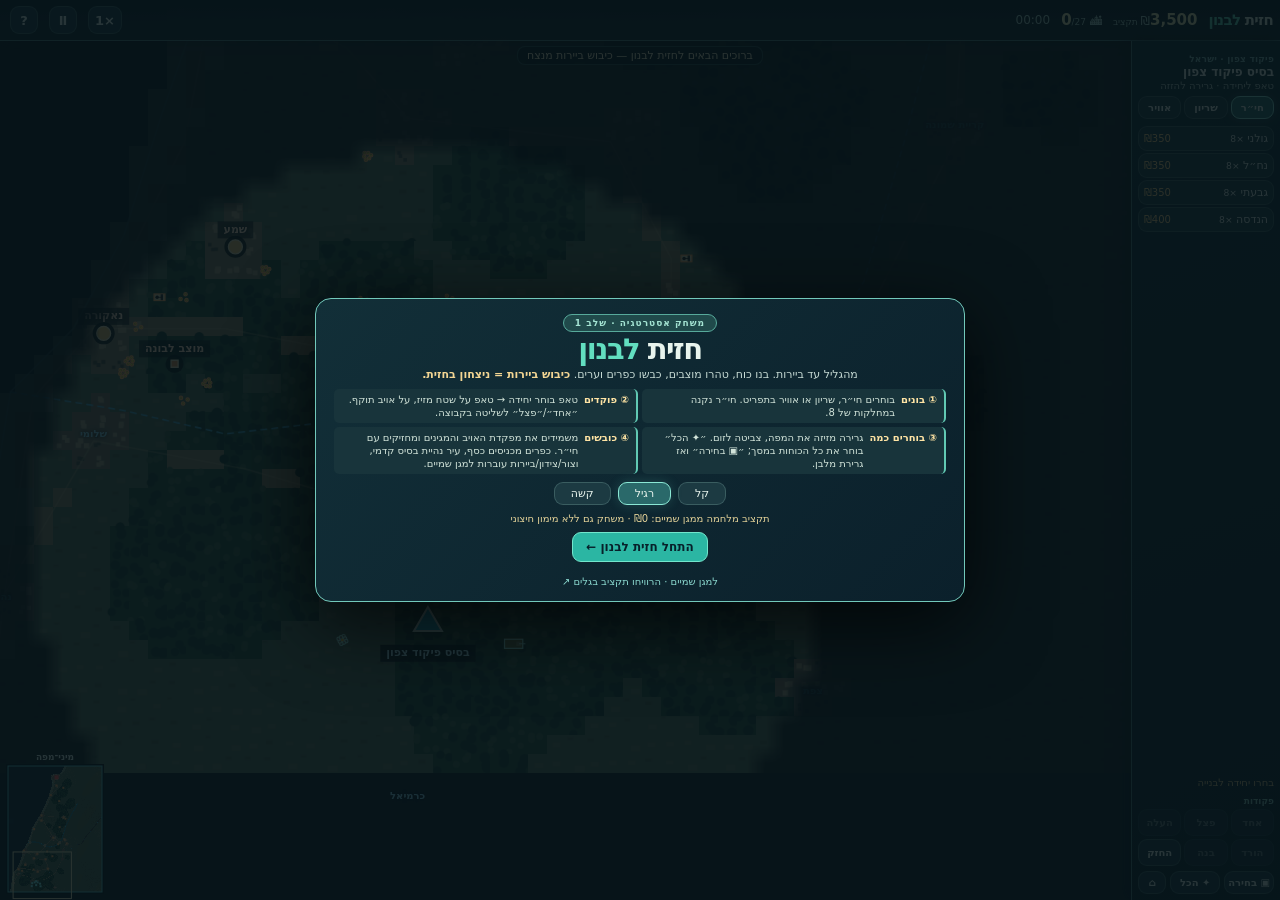
==== rts/index.html @ 259d7302 "חזית לבנון: איזון, בסיס קדמי, תגבורות ואמנות - Pathing with flow fields (bridges over the Litani), f" ====
<!doctype html><html lang="he" dir="rtl"><head><meta charset="utf-8"><meta name="viewport" content="width=device-width, initial-scale=1, maximum-scale=1, user-scalable=no, viewport-fit=cover"><meta name="theme-color" content="#0c222e"><meta name="apple-mobile-web-app-capable" content="yes"><meta name="description" content="חזית לבנון — משחק אסטרטגיה בזמן אמת בטלפון. פקד על צה״ל מהגליל ועד ביירות."><meta property="og:title" content="חזית לבנון · משחק אסטרטגיה"><title>חזית לבנון · אסטרטגיה</title><link rel="icon" href="data:image/svg+xml,%3Csvg xmlns=%22http://www.w3.org/2000/svg%22 viewBox=%220 0 32 32%22%3E%3Crect width=%2232%22 height=%2232%22 rx=%226%22 fill=%22%230c222e%22/%3E%3Cpath d=%22M16 5l9 20H7z%22 fill=%22%2362dec0%22/%3E%3C/svg%3E"><link rel="stylesheet" href="style.css"></head>
<body><main id="game"><canvas id="world" aria-label="מפת חזית לבנון"></canvas>
<header id="top"><span class="brand">חזית <em>לבנון</em></span><span class="stat">₪<b id="money">0</b><small> תקציב</small></span><span class="stat">🏙 <b id="captured">0</b><small>/27</small></span><span class="stat" id="clock">00:00</span><span class="spacer"></span><button id="speed" title="מהירות">×1</button><button id="pause" title="השהה">Ⅱ</button><button id="help" title="הוראות">?</button></header>
<div id="side"><div id="sidebarTop"><span class="eyebrow">פיקוד צפון · ישראל</span><div id="selection">בסיס פיקוד צפון</div><div id="terrainInfo">געו ביחידה כדי לבחור</div></div>
<div id="tabs"><button data-tab="inf" class="active">חי״ר</button><button data-tab="veh">שריון</button><button data-tab="air">אוויר</button></div>
<div id="units"></div><div id="queue"></div>
<div id="orders"><div class="hint-sm">פקודות</div><div class="ordergrid"><button id="group" title="אגד יחידות">אחד</button><button id="split" title="פצל חצי חצי">פצל</button><button id="load" title="העלה לנמר או למסוק">העלה</button><button id="unload" title="הורד כוחות">הורד</button><button id="build" title="הנדסה בונה רואה־יורה">בנה</button><button id="stop" title="עצור והגן">החזק</button></div></div>
<div class="foot"><button id="selectMode" title="גרירה בוחרת כמה יחידות">▣ בחירה</button><button id="selectAll" title="כל הכוחות הקרקעיים במסך">✦ הכל</button><button id="homeBtn" title="חזרה לבסיס">⌂</button></div></div>
<div id="toast" role="status"></div><div id="ticker" aria-live="polite"></div><div id="focus" class="hidden"></div>
<div id="intro" class="overlay"><div class="modal"><div class="badge">משחק אסטרטגיה · שלב 1</div><h1>חזית <em>לבנון</em></h1><p class="lede">מהגליל עד ביירות. בנו כוח, טהרו מוצבים, כבשו כפרים וערים. <strong>כיבוש ביירות = ניצחון בחזית.</strong></p>
<div class="how"><div><b>① בונים</b><span>בוחרים חי״ר, שריון או אוויר בתפריט. חי״ר נקנה במחלקות של 8.</span></div><div><b>② פוקדים</b><span>טאפ בוחר יחידה → טאפ על שטח מזיז, על אויב תוקף. ״אחד״/״פצל״ לשליטה בקבוצה.</span></div><div><b>③ בוחרים כמה</b><span>גרירה מזיזה את המפה, צביטה לזום. ״✦ הכל״ בוחר את כל הכוחות במסך; ״▣ בחירה״ ואז גרירת מלבן.</span></div><div><b>④ כובשים</b><span>משמידים את מפקדת האויב והמגינים ומחזיקים עם חי״ר. כפרים מכניסים כסף, עיר נהיית בסיס קדמי, וצור/צידון/ביירות עוברות למגן שמיים.</span></div></div>
<div class="diff"><button data-diff="easy">קל</button><button data-diff="normal" class="active">רגיל</button><button data-diff="hard">קשה</button></div><p id="sharedLine" class="shared"></p><div class="startActions"><button id="newGame" class="primary">התחל חזית לבנון ←</button><button id="continueGame" class="hidden">המשך משחק ▶</button></div><a href="../">למגן שמיים · הרוויחו תקציב בגלים ↗</a></div></div>
<div id="end" class="overlay hidden"><div class="modal end"><div class="badge">חזית לבנון</div><h1 id="endTitle"></h1><p id="endDetail"></p><button id="restart" class="primary">שחקו שוב</button><a href="../">חזרה למגן שמיים ↗</a></div></div>
<div id="rotate" class="hidden">📱↻<br>עדיף לסובב את הטלפון לרוחב</div>
</main><script src="../shared.js"></script><script src="js/data.js"></script><script src="js/sim.js"></script><script src="js/render.js"></script><script src="js/main.js"></script></body></html>
---- rts/style.css ----
*{box-sizing:border-box}html,body,#game{margin:0;width:100%;height:100%;overflow:hidden;touch-action:none}body{background:#0b1c24;color:#e8f4ed;font-family:system-ui,-apple-system,Arial,sans-serif}button{font:inherit;color:inherit;cursor:pointer;border:1px solid rgba(146,197,189,.25);border-radius:9px;background:rgba(30,60,68,.95);-webkit-tap-highlight-color:transparent;touch-action:manipulation}button:active{transform:scale(.96)}button:disabled{opacity:.4}button.active{background:#2a696a;border-color:#8be8d5;box-shadow:0 0 12px rgba(103,231,209,.18)}.hidden{display:none!important}#world{position:absolute;inset:0;display:block;touch-action:none}#top{position:absolute;top:0;left:0;right:0;height:41px;display:flex;align-items:center;gap:11px;padding:0 7px 0 10px;background:linear-gradient(180deg,#081a24f2,#10252be8);border-bottom:1px solid #47777a;box-shadow:0 2px 13px #04101888;z-index:2;white-space:nowrap}.brand{font-weight:900;font-size:15px;letter-spacing:-.7px;color:#e8f2e3}.brand em,h1 em{font-style:normal;color:#62dec0}#top .stat{font-size:12px;color:#aad1c7}#top .stat b{color:#edecb4;font-size:15px}#top .stat small{font-size:9px}#clock{direction:ltr}#top .spacer{flex:1}#top button{font-size:13px;font-weight:800;min-width:28px;height:28px;padding:0 6px}#side{position:absolute;right:0;top:41px;bottom:0;width:149px;display:flex;flex-direction:column;background:linear-gradient(160deg,#102e37f5,#0a202af7);border-left:1px solid #497878;box-shadow:-3px 0 16px #051217aa;padding:6px;gap:5px;z-index:2;overflow:hidden}.eyebrow{font-size:9px;color:#7eb9b5;font-weight:800;letter-spacing:.2px}#selection{font-size:12px;font-weight:900;line-height:1.15;max-height:32px;overflow:hidden}#terrainInfo{color:#afc9c2;font-size:10px;min-height:11px;white-space:nowrap;overflow:hidden;text-overflow:ellipsis}#tabs{display:flex;gap:3px}#tabs button{flex:1;padding:5px 0;font-size:10px;font-weight:700}#units{overflow-y:auto;min-height:62px;flex:1;scrollbar-width:thin;scrollbar-color:#4a7977 transparent}#units button{width:100%;display:flex;justify-content:space-between;align-items:center;gap:4px;margin:2px 0;padding:5px;font-size:11px;text-align:right}.cost{color:#ffd486;direction:ltr;font-size:10px}#queue{font-size:10px;color:#d6bd83;min-height:14px;max-height:22px;overflow:hidden}.hint-sm{color:#87c2b7;font-size:9px;font-weight:800;margin-bottom:3px}.ordergrid{display:grid;grid-template-columns:repeat(3,1fr);gap:3px}.ordergrid button{height:27px;padding:0 1px;font-size:10px;font-weight:700}.foot{display:flex;gap:4px}.foot button{flex:1;font-size:10px;font-weight:700;padding:5px 0}.foot #homeBtn{flex:.55}#toast{position:absolute;left:110px;bottom:8px;max-width:calc(100% - 270px);background:#0a242add;border:1px solid #4ec3ad;border-radius:8px;padding:7px 10px;font-size:11px;color:#e5f5dc;opacity:0;transition:opacity .25s;z-index:3;pointer-events:none}#toast.show{opacity:1}#focus{position:absolute;top:46px;left:8px;max-width:260px;padding:5px 9px;background:#0b2630e8;border:1px solid #5ea3a7;border-radius:7px;font-size:11px;z-index:2}.overlay{position:absolute;inset:0;background:#061318d9;z-index:5;display:flex;align-items:center;justify-content:center;padding:8px}.modal{width:min(650px,calc(100vw - 14px));max-height:calc(100vh - 12px);overflow:auto;background:linear-gradient(135deg,#122f38,#0b202b);border:1px solid #72c9bb;border-radius:16px;box-shadow:0 20px 80px #000b;padding:12px 18px;text-align:center}.badge{display:inline-block;background:#204a4b;border:1px solid #57aa9b;border-radius:30px;padding:3px 11px;color:#a4e4d3;font-size:9px;letter-spacing:1px;font-weight:800}.modal h1{font-size:29px;margin:1px 0 1px;line-height:1.15;letter-spacing:-1.5px}.lede{font-size:11px;line-height:1.35;margin:1px auto 6px;color:#c6dad4;max-width:550px}.lede strong{color:#f3d693}.how{display:grid;grid-template-columns:1fr 1fr;gap:4px;text-align:right}.how div{background:#18343b;border-right:2px solid #61c9b3;border-radius:5px;padding:4px 7px;display:flex;gap:6px;line-height:1.3;font-size:10px}.how b{flex:0 0 auto;color:#ffe4a4}.how span{color:#d2e4da}.diff,.startActions{display:flex;justify-content:center;gap:7px;margin:8px 0}.diff button{padding:4px 16px;font-size:11px}.startActions button{padding:7px 13px;font-weight:800;font-size:12px}.primary{background:#2bb6a3;color:#07202a;border-color:#72e6cc;font-weight:900}a{color:#8cdad0;text-decoration:none;font-size:10px}.shared{font-size:10px;margin:3px 0;color:#e6d49a}.end{max-width:400px}.end h1{font-size:25px}.end p{font-size:12px}#rotate{position:absolute;inset:0;z-index:10;background:#0a202bea;display:flex;justify-content:center;align-items:center;text-align:center;font-size:22px;font-weight:800}@media(max-height:340px){.modal{padding:5px 12px}.modal h1{font-size:21px}.how div{font-size:9px;padding:2px 5px}.lede{font-size:10px;margin:0 0 3px}.diff,.startActions{margin:4px 0}}@media(orientation:portrait){#rotate{display:flex!important}}

#ticker{position:absolute;top:46px;left:50%;transform:translateX(-50%);max-width:46%;z-index:2;pointer-events:none;text-align:center}#ticker div{background:rgba(8,22,28,.78);border:1px solid rgba(120,200,190,.25);border-radius:8px;padding:2px 9px;margin:0 auto 3px;font-size:11px;color:#f2e7c4;width:max-content;max-width:100%;white-space:nowrap;overflow:hidden;text-overflow:ellipsis}#ticker div.old{opacity:.55;font-size:10px}
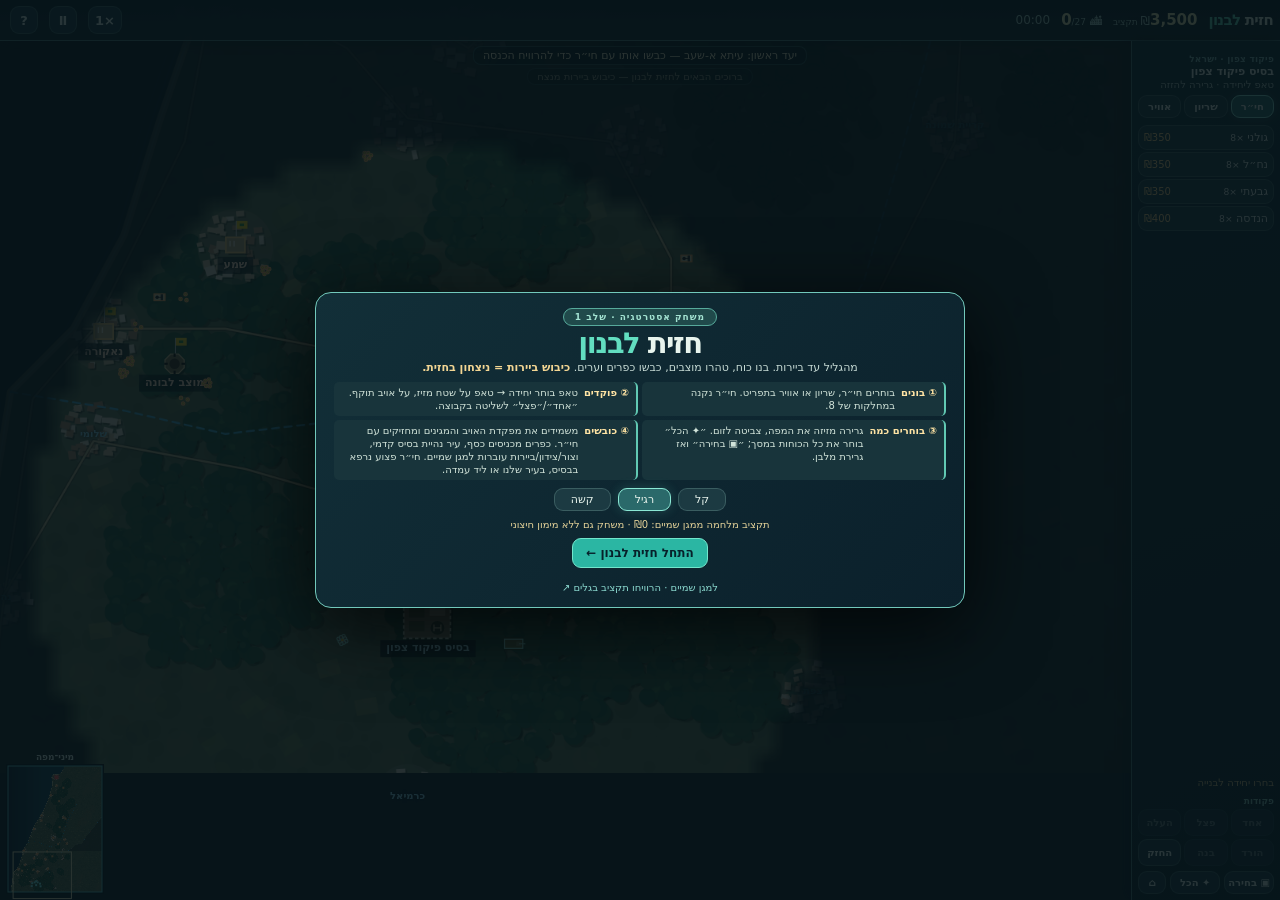
==== commit d409bdfb: "Lebanon front: real-phone touch fix + infantry healing in Israeli bases/cities/posts" ====
--- a/rts/index.html
+++ b/rts/index.html
@@ -8,7 +8,7 @@
 <div class="foot"><button id="selectMode" title="גרירה בוחרת כמה יחידות">▣ בחירה</button><button id="selectAll" title="כל הכוחות הקרקעיים במסך">✦ הכל</button><button id="homeBtn" title="חזרה לבסיס">⌂</button></div></div>
 <div id="toast" role="status"></div><div id="ticker" aria-live="polite"></div><div id="focus" class="hidden"></div>
 <div id="intro" class="overlay"><div class="modal"><div class="badge">משחק אסטרטגיה · שלב 1</div><h1>חזית <em>לבנון</em></h1><p class="lede">מהגליל עד ביירות. בנו כוח, טהרו מוצבים, כבשו כפרים וערים. <strong>כיבוש ביירות = ניצחון בחזית.</strong></p>
-<div class="how"><div><b>① בונים</b><span>בוחרים חי״ר, שריון או אוויר בתפריט. חי״ר נקנה במחלקות של 8.</span></div><div><b>② פוקדים</b><span>טאפ בוחר יחידה → טאפ על שטח מזיז, על אויב תוקף. ״אחד״/״פצל״ לשליטה בקבוצה.</span></div><div><b>③ בוחרים כמה</b><span>גרירה מזיזה את המפה, צביטה לזום. ״✦ הכל״ בוחר את כל הכוחות במסך; ״▣ בחירה״ ואז גרירת מלבן.</span></div><div><b>④ כובשים</b><span>משמידים את מפקדת האויב והמגינים ומחזיקים עם חי״ר. כפרים מכניסים כסף, עיר נהיית בסיס קדמי, וצור/צידון/ביירות עוברות למגן שמיים.</span></div></div>
+<div class="how"><div><b>① בונים</b><span>בוחרים חי״ר, שריון או אוויר בתפריט. חי״ר נקנה במחלקות של 8.</span></div><div><b>② פוקדים</b><span>טאפ בוחר יחידה → טאפ על שטח מזיז, על אויב תוקף. ״אחד״/״פצל״ לשליטה בקבוצה.</span></div><div><b>③ בוחרים כמה</b><span>גרירה מזיזה את המפה, צביטה לזום. ״✦ הכל״ בוחר את כל הכוחות במסך; ״▣ בחירה״ ואז גרירת מלבן.</span></div><div><b>④ כובשים</b><span>משמידים את מפקדת האויב והמגינים ומחזיקים עם חי״ר. כפרים מכניסים כסף, עיר נהיית בסיס קדמי, וצור/צידון/ביירות עוברות למגן שמיים. חי״ר פצוע נרפא בבסיס, בעיר שלנו או ליד עמדה.</span></div></div>
 <div class="diff"><button data-diff="easy">קל</button><button data-diff="normal" class="active">רגיל</button><button data-diff="hard">קשה</button></div><p id="sharedLine" class="shared"></p><div class="startActions"><button id="newGame" class="primary">התחל חזית לבנון ←</button><button id="continueGame" class="hidden">המשך משחק ▶</button></div><a href="../">למגן שמיים · הרוויחו תקציב בגלים ↗</a></div></div>
 <div id="end" class="overlay hidden"><div class="modal end"><div class="badge">חזית לבנון</div><h1 id="endTitle"></h1><p id="endDetail"></p><button id="restart" class="primary">שחקו שוב</button><a href="../">חזרה למגן שמיים ↗</a></div></div>
 <div id="rotate" class="hidden">📱↻<br>עדיף לסובב את הטלפון לרוחב</div>
--- a/rts/style.css
+++ b/rts/style.css
@@ -1,3 +1,5 @@
 *{box-sizing:border-box}html,body,#game{margin:0;width:100%;height:100%;overflow:hidden;touch-action:none}body{background:#0b1c24;color:#e8f4ed;font-family:system-ui,-apple-system,Arial,sans-serif}button{font:inherit;color:inherit;cursor:pointer;border:1px solid rgba(146,197,189,.25);border-radius:9px;background:rgba(30,60,68,.95);-webkit-tap-highlight-color:transparent;touch-action:manipulation}button:active{transform:scale(.96)}button:disabled{opacity:.4}button.active{background:#2a696a;border-color:#8be8d5;box-shadow:0 0 12px rgba(103,231,209,.18)}.hidden{display:none!important}#world{position:absolute;inset:0;display:block;touch-action:none}#top{position:absolute;top:0;left:0;right:0;height:41px;display:flex;align-items:center;gap:11px;padding:0 7px 0 10px;background:linear-gradient(180deg,#081a24f2,#10252be8);border-bottom:1px solid #47777a;box-shadow:0 2px 13px #04101888;z-index:2;white-space:nowrap}.brand{font-weight:900;font-size:15px;letter-spacing:-.7px;color:#e8f2e3}.brand em,h1 em{font-style:normal;color:#62dec0}#top .stat{font-size:12px;color:#aad1c7}#top .stat b{color:#edecb4;font-size:15px}#top .stat small{font-size:9px}#clock{direction:ltr}#top .spacer{flex:1}#top button{font-size:13px;font-weight:800;min-width:28px;height:28px;padding:0 6px}#side{position:absolute;right:0;top:41px;bottom:0;width:149px;display:flex;flex-direction:column;background:linear-gradient(160deg,#102e37f5,#0a202af7);border-left:1px solid #497878;box-shadow:-3px 0 16px #051217aa;padding:6px;gap:5px;z-index:2;overflow:hidden}.eyebrow{font-size:9px;color:#7eb9b5;font-weight:800;letter-spacing:.2px}#selection{font-size:12px;font-weight:900;line-height:1.15;max-height:32px;overflow:hidden}#terrainInfo{color:#afc9c2;font-size:10px;min-height:11px;white-space:nowrap;overflow:hidden;text-overflow:ellipsis}#tabs{display:flex;gap:3px}#tabs button{flex:1;padding:5px 0;font-size:10px;font-weight:700}#units{overflow-y:auto;min-height:62px;flex:1;scrollbar-width:thin;scrollbar-color:#4a7977 transparent}#units button{width:100%;display:flex;justify-content:space-between;align-items:center;gap:4px;margin:2px 0;padding:5px;font-size:11px;text-align:right}.cost{color:#ffd486;direction:ltr;font-size:10px}#queue{font-size:10px;color:#d6bd83;min-height:14px;max-height:22px;overflow:hidden}.hint-sm{color:#87c2b7;font-size:9px;font-weight:800;margin-bottom:3px}.ordergrid{display:grid;grid-template-columns:repeat(3,1fr);gap:3px}.ordergrid button{height:27px;padding:0 1px;font-size:10px;font-weight:700}.foot{display:flex;gap:4px}.foot button{flex:1;font-size:10px;font-weight:700;padding:5px 0}.foot #homeBtn{flex:.55}#toast{position:absolute;left:110px;bottom:8px;max-width:calc(100% - 270px);background:#0a242add;border:1px solid #4ec3ad;border-radius:8px;padding:7px 10px;font-size:11px;color:#e5f5dc;opacity:0;transition:opacity .25s;z-index:3;pointer-events:none}#toast.show{opacity:1}#focus{position:absolute;top:46px;left:8px;max-width:260px;padding:5px 9px;background:#0b2630e8;border:1px solid #5ea3a7;border-radius:7px;font-size:11px;z-index:2}.overlay{position:absolute;inset:0;background:#061318d9;z-index:5;display:flex;align-items:center;justify-content:center;padding:8px}.modal{width:min(650px,calc(100vw - 14px));max-height:calc(100vh - 12px);overflow:auto;background:linear-gradient(135deg,#122f38,#0b202b);border:1px solid #72c9bb;border-radius:16px;box-shadow:0 20px 80px #000b;padding:12px 18px;text-align:center}.badge{display:inline-block;background:#204a4b;border:1px solid #57aa9b;border-radius:30px;padding:3px 11px;color:#a4e4d3;font-size:9px;letter-spacing:1px;font-weight:800}.modal h1{font-size:29px;margin:1px 0 1px;line-height:1.15;letter-spacing:-1.5px}.lede{font-size:11px;line-height:1.35;margin:1px auto 6px;color:#c6dad4;max-width:550px}.lede strong{color:#f3d693}.how{display:grid;grid-template-columns:1fr 1fr;gap:4px;text-align:right}.how div{background:#18343b;border-right:2px solid #61c9b3;border-radius:5px;padding:4px 7px;display:flex;gap:6px;line-height:1.3;font-size:10px}.how b{flex:0 0 auto;color:#ffe4a4}.how span{color:#d2e4da}.diff,.startActions{display:flex;justify-content:center;gap:7px;margin:8px 0}.diff button{padding:4px 16px;font-size:11px}.startActions button{padding:7px 13px;font-weight:800;font-size:12px}.primary{background:#2bb6a3;color:#07202a;border-color:#72e6cc;font-weight:900}a{color:#8cdad0;text-decoration:none;font-size:10px}.shared{font-size:10px;margin:3px 0;color:#e6d49a}.end{max-width:400px}.end h1{font-size:25px}.end p{font-size:12px}#rotate{position:absolute;inset:0;z-index:10;background:#0a202bea;display:flex;justify-content:center;align-items:center;text-align:center;font-size:22px;font-weight:800}@media(max-height:340px){.modal{padding:5px 12px}.modal h1{font-size:21px}.how div{font-size:9px;padding:2px 5px}.lede{font-size:10px;margin:0 0 3px}.diff,.startActions{margin:4px 0}}@media(orientation:portrait){#rotate{display:flex!important}}
 
 #ticker{position:absolute;top:46px;left:50%;transform:translateX(-50%);max-width:46%;z-index:2;pointer-events:none;text-align:center}#ticker div{background:rgba(8,22,28,.78);border:1px solid rgba(120,200,190,.25);border-radius:8px;padding:2px 9px;margin:0 auto 3px;font-size:11px;color:#f2e7c4;width:max-content;max-width:100%;white-space:nowrap;overflow:hidden;text-overflow:ellipsis}#ticker div.old{opacity:.55;font-size:10px}
+
+#selection{font-size:11px;display:-webkit-box;-webkit-line-clamp:2;-webkit-box-orient:vertical;max-height:28px}
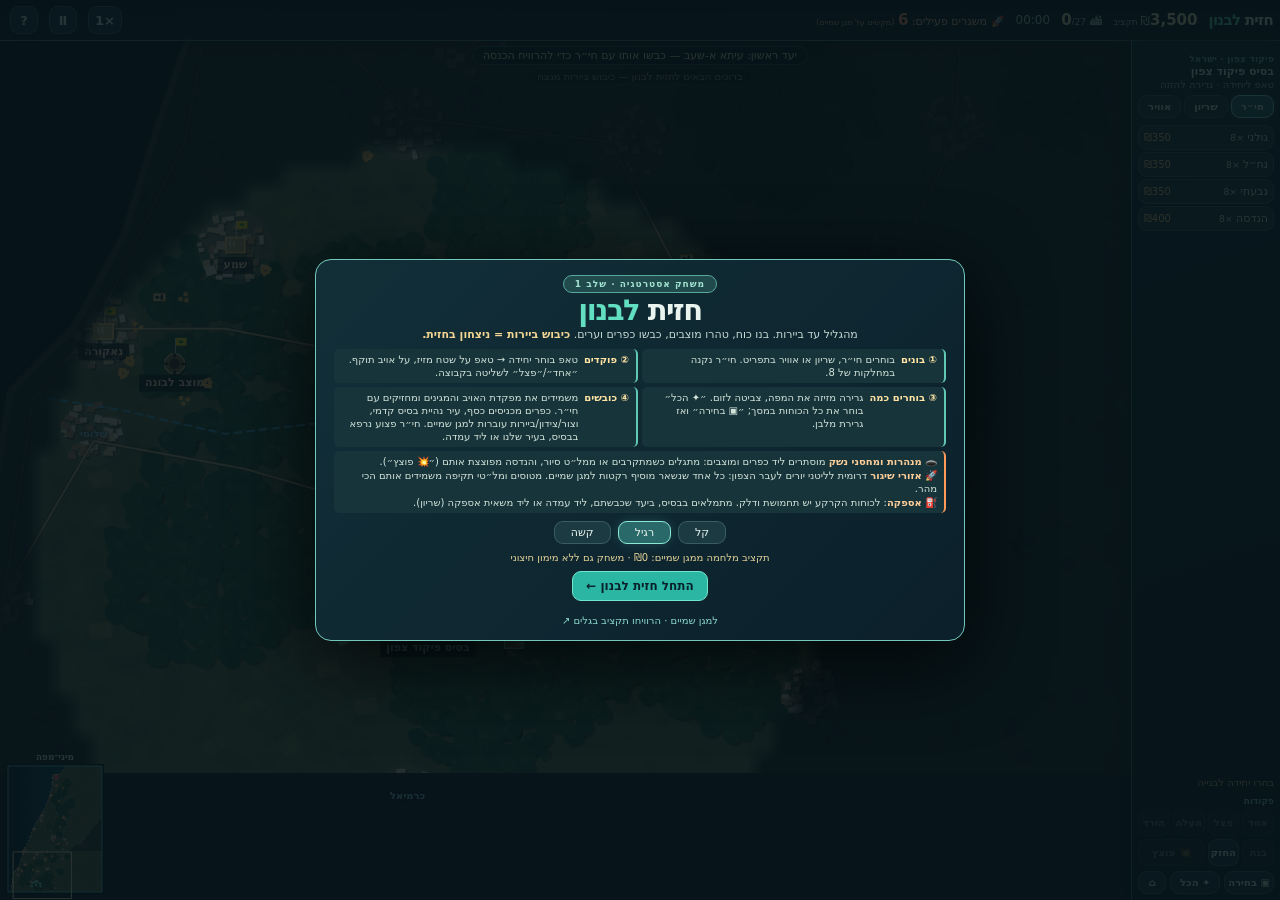
==== commit 8e20173d: "Lebanon front: tunnels & weapons stores, rocket launch areas linked to TD, supply (ammo/fuel + suppl" ====
--- a/rts/index.html
+++ b/rts/index.html
@@ -1,14 +1,14 @@
 <!doctype html><html lang="he" dir="rtl"><head><meta charset="utf-8"><meta name="viewport" content="width=device-width, initial-scale=1, maximum-scale=1, user-scalable=no, viewport-fit=cover"><meta name="theme-color" content="#0c222e"><meta name="apple-mobile-web-app-capable" content="yes"><meta name="description" content="חזית לבנון — משחק אסטרטגיה בזמן אמת בטלפון. פקד על צה״ל מהגליל ועד ביירות."><meta property="og:title" content="חזית לבנון · משחק אסטרטגיה"><title>חזית לבנון · אסטרטגיה</title><link rel="icon" href="data:image/svg+xml,%3Csvg xmlns=%22http://www.w3.org/2000/svg%22 viewBox=%220 0 32 32%22%3E%3Crect width=%2232%22 height=%2232%22 rx=%226%22 fill=%22%230c222e%22/%3E%3Cpath d=%22M16 5l9 20H7z%22 fill=%22%2362dec0%22/%3E%3C/svg%3E"><link rel="stylesheet" href="style.css"></head>
 <body><main id="game"><canvas id="world" aria-label="מפת חזית לבנון"></canvas>
-<header id="top"><span class="brand">חזית <em>לבנון</em></span><span class="stat">₪<b id="money">0</b><small> תקציב</small></span><span class="stat">🏙 <b id="captured">0</b><small>/27</small></span><span class="stat" id="clock">00:00</span><span class="spacer"></span><button id="speed" title="מהירות">×1</button><button id="pause" title="השהה">Ⅱ</button><button id="help" title="הוראות">?</button></header>
+<header id="top"><span class="brand">חזית <em>לבנון</em></span><span class="stat">₪<b id="money">0</b><small> תקציב</small></span><span class="stat">🏙 <b id="captured">0</b><small>/27</small></span><span class="stat" id="clock">00:00</span><span class="stat launch" id="launchers" title="כל אזור שיגור פעיל מוסיף רקטות לגלים במגן שמיים">🚀 משגרים פעילים: <b>6</b> <small>(מקשים על מגן שמיים)</small></span><span class="spacer"></span><button id="speed" title="מהירות">×1</button><button id="pause" title="השהה">Ⅱ</button><button id="help" title="הוראות">?</button></header>
 <div id="side"><div id="sidebarTop"><span class="eyebrow">פיקוד צפון · ישראל</span><div id="selection">בסיס פיקוד צפון</div><div id="terrainInfo">געו ביחידה כדי לבחור</div></div>
 <div id="tabs"><button data-tab="inf" class="active">חי״ר</button><button data-tab="veh">שריון</button><button data-tab="air">אוויר</button></div>
 <div id="units"></div><div id="queue"></div>
-<div id="orders"><div class="hint-sm">פקודות</div><div class="ordergrid"><button id="group" title="אגד יחידות">אחד</button><button id="split" title="פצל חצי חצי">פצל</button><button id="load" title="העלה לנמר או למסוק">העלה</button><button id="unload" title="הורד כוחות">הורד</button><button id="build" title="הנדסה בונה רואה־יורה">בנה</button><button id="stop" title="עצור והגן">החזק</button></div></div>
+<div id="orders"><div class="hint-sm">פקודות</div><div class="ordergrid"><button id="group" title="אגד יחידות">אחד</button><button id="split" title="פצל חצי חצי">פצל</button><button id="load" title="העלה לנמר או למסוק">העלה</button><button id="unload" title="הורד כוחות">הורד</button><button id="build" title="הנדסה בונה רואה־יורה">בנה</button><button id="stop" title="עצור והגן">החזק</button><button id="blow" title="הנדסה מפוצצת מנהרה או מחסן נשק חשופים">💥 פוצץ</button></div></div>
 <div class="foot"><button id="selectMode" title="גרירה בוחרת כמה יחידות">▣ בחירה</button><button id="selectAll" title="כל הכוחות הקרקעיים במסך">✦ הכל</button><button id="homeBtn" title="חזרה לבסיס">⌂</button></div></div>
 <div id="toast" role="status"></div><div id="ticker" aria-live="polite"></div><div id="focus" class="hidden"></div>
 <div id="intro" class="overlay"><div class="modal"><div class="badge">משחק אסטרטגיה · שלב 1</div><h1>חזית <em>לבנון</em></h1><p class="lede">מהגליל עד ביירות. בנו כוח, טהרו מוצבים, כבשו כפרים וערים. <strong>כיבוש ביירות = ניצחון בחזית.</strong></p>
-<div class="how"><div><b>① בונים</b><span>בוחרים חי״ר, שריון או אוויר בתפריט. חי״ר נקנה במחלקות של 8.</span></div><div><b>② פוקדים</b><span>טאפ בוחר יחידה → טאפ על שטח מזיז, על אויב תוקף. ״אחד״/״פצל״ לשליטה בקבוצה.</span></div><div><b>③ בוחרים כמה</b><span>גרירה מזיזה את המפה, צביטה לזום. ״✦ הכל״ בוחר את כל הכוחות במסך; ״▣ בחירה״ ואז גרירת מלבן.</span></div><div><b>④ כובשים</b><span>משמידים את מפקדת האויב והמגינים ומחזיקים עם חי״ר. כפרים מכניסים כסף, עיר נהיית בסיס קדמי, וצור/צידון/ביירות עוברות למגן שמיים. חי״ר פצוע נרפא בבסיס, בעיר שלנו או ליד עמדה.</span></div></div>
+<div class="how"><div><b>① בונים</b><span>בוחרים חי״ר, שריון או אוויר בתפריט. חי״ר נקנה במחלקות של 8.</span></div><div><b>② פוקדים</b><span>טאפ בוחר יחידה → טאפ על שטח מזיז, על אויב תוקף. ״אחד״/״פצל״ לשליטה בקבוצה.</span></div><div><b>③ בוחרים כמה</b><span>גרירה מזיזה את המפה, צביטה לזום. ״✦ הכל״ בוחר את כל הכוחות במסך; ״▣ בחירה״ ואז גרירת מלבן.</span></div><div><b>④ כובשים</b><span>משמידים את מפקדת האויב והמגינים ומחזיקים עם חי״ר. כפרים מכניסים כסף, עיר נהיית בסיס קדמי, וצור/צידון/ביירות עוברות למגן שמיים. חי״ר פצוע נרפא בבסיס, בעיר שלנו או ליד עמדה.</span></div><div class="v2"><span>🕳️ <b>מנהרות ומחסני נשק</b> מוסתרים ליד כפרים ומוצבים: מתגלים כשמתקרבים או ממל״ט סיור, והנדסה מפוצצת אותם (״💥 פוצץ״).</span><span>🚀 <b>אזורי שיגור</b> דרומית לליטני יורים לעבר הצפון: כל אחד שנשאר מוסיף רקטות למגן שמיים. מטוסים ומל״טי תקיפה משמידים אותם הכי מהר.</span><span>⛽ <b>אספקה</b>: לכוחות הקרקע יש תחמושת ודלק. מתמלאים בבסיס, ביעד שכבשתם, ליד עמדה או ליד משאית אספקה (שריון).</span></div></div>
 <div class="diff"><button data-diff="easy">קל</button><button data-diff="normal" class="active">רגיל</button><button data-diff="hard">קשה</button></div><p id="sharedLine" class="shared"></p><div class="startActions"><button id="newGame" class="primary">התחל חזית לבנון ←</button><button id="continueGame" class="hidden">המשך משחק ▶</button></div><a href="../">למגן שמיים · הרוויחו תקציב בגלים ↗</a></div></div>
 <div id="end" class="overlay hidden"><div class="modal end"><div class="badge">חזית לבנון</div><h1 id="endTitle"></h1><p id="endDetail"></p><button id="restart" class="primary">שחקו שוב</button><a href="../">חזרה למגן שמיים ↗</a></div></div>
 <div id="rotate" class="hidden">📱↻<br>עדיף לסובב את הטלפון לרוחב</div>
--- a/rts/style.css
+++ b/rts/style.css
@@ -1,5 +1,9 @@
-*{box-sizing:border-box}html,body,#game{margin:0;width:100%;height:100%;overflow:hidden;touch-action:none}body{background:#0b1c24;color:#e8f4ed;font-family:system-ui,-apple-system,Arial,sans-serif}button{font:inherit;color:inherit;cursor:pointer;border:1px solid rgba(146,197,189,.25);border-radius:9px;background:rgba(30,60,68,.95);-webkit-tap-highlight-color:transparent;touch-action:manipulation}button:active{transform:scale(.96)}button:disabled{opacity:.4}button.active{background:#2a696a;border-color:#8be8d5;box-shadow:0 0 12px rgba(103,231,209,.18)}.hidden{display:none!important}#world{position:absolute;inset:0;display:block;touch-action:none}#top{position:absolute;top:0;left:0;right:0;height:41px;display:flex;align-items:center;gap:11px;padding:0 7px 0 10px;background:linear-gradient(180deg,#081a24f2,#10252be8);border-bottom:1px solid #47777a;box-shadow:0 2px 13px #04101888;z-index:2;white-space:nowrap}.brand{font-weight:900;font-size:15px;letter-spacing:-.7px;color:#e8f2e3}.brand em,h1 em{font-style:normal;color:#62dec0}#top .stat{font-size:12px;color:#aad1c7}#top .stat b{color:#edecb4;font-size:15px}#top .stat small{font-size:9px}#clock{direction:ltr}#top .spacer{flex:1}#top button{font-size:13px;font-weight:800;min-width:28px;height:28px;padding:0 6px}#side{position:absolute;right:0;top:41px;bottom:0;width:149px;display:flex;flex-direction:column;background:linear-gradient(160deg,#102e37f5,#0a202af7);border-left:1px solid #497878;box-shadow:-3px 0 16px #051217aa;padding:6px;gap:5px;z-index:2;overflow:hidden}.eyebrow{font-size:9px;color:#7eb9b5;font-weight:800;letter-spacing:.2px}#selection{font-size:12px;font-weight:900;line-height:1.15;max-height:32px;overflow:hidden}#terrainInfo{color:#afc9c2;font-size:10px;min-height:11px;white-space:nowrap;overflow:hidden;text-overflow:ellipsis}#tabs{display:flex;gap:3px}#tabs button{flex:1;padding:5px 0;font-size:10px;font-weight:700}#units{overflow-y:auto;min-height:62px;flex:1;scrollbar-width:thin;scrollbar-color:#4a7977 transparent}#units button{width:100%;display:flex;justify-content:space-between;align-items:center;gap:4px;margin:2px 0;padding:5px;font-size:11px;text-align:right}.cost{color:#ffd486;direction:ltr;font-size:10px}#queue{font-size:10px;color:#d6bd83;min-height:14px;max-height:22px;overflow:hidden}.hint-sm{color:#87c2b7;font-size:9px;font-weight:800;margin-bottom:3px}.ordergrid{display:grid;grid-template-columns:repeat(3,1fr);gap:3px}.ordergrid button{height:27px;padding:0 1px;font-size:10px;font-weight:700}.foot{display:flex;gap:4px}.foot button{flex:1;font-size:10px;font-weight:700;padding:5px 0}.foot #homeBtn{flex:.55}#toast{position:absolute;left:110px;bottom:8px;max-width:calc(100% - 270px);background:#0a242add;border:1px solid #4ec3ad;border-radius:8px;padding:7px 10px;font-size:11px;color:#e5f5dc;opacity:0;transition:opacity .25s;z-index:3;pointer-events:none}#toast.show{opacity:1}#focus{position:absolute;top:46px;left:8px;max-width:260px;padding:5px 9px;background:#0b2630e8;border:1px solid #5ea3a7;border-radius:7px;font-size:11px;z-index:2}.overlay{position:absolute;inset:0;background:#061318d9;z-index:5;display:flex;align-items:center;justify-content:center;padding:8px}.modal{width:min(650px,calc(100vw - 14px));max-height:calc(100vh - 12px);overflow:auto;background:linear-gradient(135deg,#122f38,#0b202b);border:1px solid #72c9bb;border-radius:16px;box-shadow:0 20px 80px #000b;padding:12px 18px;text-align:center}.badge{display:inline-block;background:#204a4b;border:1px solid #57aa9b;border-radius:30px;padding:3px 11px;color:#a4e4d3;font-size:9px;letter-spacing:1px;font-weight:800}.modal h1{font-size:29px;margin:1px 0 1px;line-height:1.15;letter-spacing:-1.5px}.lede{font-size:11px;line-height:1.35;margin:1px auto 6px;color:#c6dad4;max-width:550px}.lede strong{color:#f3d693}.how{display:grid;grid-template-columns:1fr 1fr;gap:4px;text-align:right}.how div{background:#18343b;border-right:2px solid #61c9b3;border-radius:5px;padding:4px 7px;display:flex;gap:6px;line-height:1.3;font-size:10px}.how b{flex:0 0 auto;color:#ffe4a4}.how span{color:#d2e4da}.diff,.startActions{display:flex;justify-content:center;gap:7px;margin:8px 0}.diff button{padding:4px 16px;font-size:11px}.startActions button{padding:7px 13px;font-weight:800;font-size:12px}.primary{background:#2bb6a3;color:#07202a;border-color:#72e6cc;font-weight:900}a{color:#8cdad0;text-decoration:none;font-size:10px}.shared{font-size:10px;margin:3px 0;color:#e6d49a}.end{max-width:400px}.end h1{font-size:25px}.end p{font-size:12px}#rotate{position:absolute;inset:0;z-index:10;background:#0a202bea;display:flex;justify-content:center;align-items:center;text-align:center;font-size:22px;font-weight:800}@media(max-height:340px){.modal{padding:5px 12px}.modal h1{font-size:21px}.how div{font-size:9px;padding:2px 5px}.lede{font-size:10px;margin:0 0 3px}.diff,.startActions{margin:4px 0}}@media(orientation:portrait){#rotate{display:flex!important}}
+*{box-sizing:border-box}html,body,#game{margin:0;width:100%;height:100%;overflow:hidden;touch-action:none}body{background:#0b1c24;color:#e8f4ed;font-family:system-ui,-apple-system,Arial,sans-serif}button{font:inherit;color:inherit;cursor:pointer;border:1px solid rgba(146,197,189,.25);border-radius:9px;background:rgba(30,60,68,.95);-webkit-tap-highlight-color:transparent;touch-action:manipulation}button:active{transform:scale(.96)}button:disabled{opacity:.4}button.active{background:#2a696a;border-color:#8be8d5;box-shadow:0 0 12px rgba(103,231,209,.18)}.hidden{display:none!important}#world{position:absolute;inset:0;display:block;touch-action:none}#top{position:absolute;top:0;left:0;right:0;height:41px;display:flex;align-items:center;gap:11px;padding:0 7px 0 10px;background:linear-gradient(180deg,#081a24f2,#10252be8);border-bottom:1px solid #47777a;box-shadow:0 2px 13px #04101888;z-index:2;white-space:nowrap}.brand{font-weight:900;font-size:15px;letter-spacing:-.7px;color:#e8f2e3}.brand em,h1 em{font-style:normal;color:#62dec0}#top .stat{font-size:12px;color:#aad1c7}#top .stat b{color:#edecb4;font-size:15px}#top .stat small{font-size:9px}#clock{direction:ltr}#top .spacer{flex:1}#top button{font-size:13px;font-weight:800;min-width:28px;height:28px;padding:0 6px}#side{position:absolute;right:0;top:41px;bottom:0;width:149px;display:flex;flex-direction:column;background:linear-gradient(160deg,#102e37f5,#0a202af7);border-left:1px solid #497878;box-shadow:-3px 0 16px #051217aa;padding:6px;gap:5px;z-index:2;overflow:hidden}.eyebrow{font-size:9px;color:#7eb9b5;font-weight:800;letter-spacing:.2px}#selection{font-size:12px;font-weight:900;line-height:1.15;max-height:32px;overflow:hidden}#terrainInfo{color:#afc9c2;font-size:10px;min-height:11px;white-space:nowrap;overflow:hidden;text-overflow:ellipsis}#tabs{display:flex;gap:3px}#tabs button{flex:1;padding:5px 0;font-size:10px;font-weight:700}#units{overflow-y:auto;min-height:62px;flex:1;scrollbar-width:thin;scrollbar-color:#4a7977 transparent}#units button{width:100%;display:flex;justify-content:space-between;align-items:center;gap:4px;margin:2px 0;padding:5px;font-size:11px;text-align:right}.cost{color:#ffd486;direction:ltr;font-size:10px}#queue{font-size:10px;color:#d6bd83;min-height:14px;max-height:22px;overflow:hidden}.hint-sm{color:#87c2b7;font-size:9px;font-weight:800;margin-bottom:3px}.ordergrid{display:grid;grid-template-columns:repeat(4,1fr);gap:3px}.ordergrid button{height:27px;padding:0 1px;font-size:10px;font-weight:700}.foot{display:flex;gap:4px}.foot button{flex:1;font-size:10px;font-weight:700;padding:5px 0}.foot #homeBtn{flex:.55}#toast{position:absolute;left:110px;bottom:8px;max-width:calc(100% - 270px);background:#0a242add;border:1px solid #4ec3ad;border-radius:8px;padding:7px 10px;font-size:11px;color:#e5f5dc;opacity:0;transition:opacity .25s;z-index:3;pointer-events:none}#toast.show{opacity:1}#focus{position:absolute;top:46px;left:8px;max-width:260px;padding:5px 9px;background:#0b2630e8;border:1px solid #5ea3a7;border-radius:7px;font-size:11px;z-index:2}.overlay{position:absolute;inset:0;background:#061318d9;z-index:5;display:flex;align-items:center;justify-content:center;padding:8px}.modal{width:min(650px,calc(100vw - 14px));max-height:calc(100vh - 12px);overflow:auto;background:linear-gradient(135deg,#122f38,#0b202b);border:1px solid #72c9bb;border-radius:16px;box-shadow:0 20px 80px #000b;padding:12px 18px;text-align:center}.badge{display:inline-block;background:#204a4b;border:1px solid #57aa9b;border-radius:30px;padding:3px 11px;color:#a4e4d3;font-size:9px;letter-spacing:1px;font-weight:800}.modal h1{font-size:29px;margin:1px 0 1px;line-height:1.15;letter-spacing:-1.5px}.lede{font-size:11px;line-height:1.35;margin:1px auto 6px;color:#c6dad4;max-width:550px}.lede strong{color:#f3d693}.how{display:grid;grid-template-columns:1fr 1fr;gap:4px;text-align:right}.how div{background:#18343b;border-right:2px solid #61c9b3;border-radius:5px;padding:4px 7px;display:flex;gap:6px;line-height:1.3;font-size:10px}.how b{flex:0 0 auto;color:#ffe4a4}.how span{color:#d2e4da}.diff,.startActions{display:flex;justify-content:center;gap:7px;margin:8px 0}.diff button{padding:4px 16px;font-size:11px}.startActions button{padding:7px 13px;font-weight:800;font-size:12px}.primary{background:#2bb6a3;color:#07202a;border-color:#72e6cc;font-weight:900}a{color:#8cdad0;text-decoration:none;font-size:10px}.shared{font-size:10px;margin:3px 0;color:#e6d49a}.end{max-width:400px}.end h1{font-size:25px}.end p{font-size:12px}#rotate{position:absolute;inset:0;z-index:10;background:#0a202bea;display:flex;justify-content:center;align-items:center;text-align:center;font-size:22px;font-weight:800}@media(max-height:340px){.modal{padding:5px 12px}.modal h1{font-size:21px}.how div{font-size:9px;padding:2px 5px}.lede{font-size:10px;margin:0 0 3px}.diff,.startActions{margin:4px 0}}@media(orientation:portrait){#rotate{display:flex!important}}
 
 #ticker{position:absolute;top:46px;left:50%;transform:translateX(-50%);max-width:46%;z-index:2;pointer-events:none;text-align:center}#ticker div{background:rgba(8,22,28,.78);border:1px solid rgba(120,200,190,.25);border-radius:8px;padding:2px 9px;margin:0 auto 3px;font-size:11px;color:#f2e7c4;width:max-content;max-width:100%;white-space:nowrap;overflow:hidden;text-overflow:ellipsis}#ticker div.old{opacity:.55;font-size:10px}
 
 #selection{font-size:11px;display:-webkit-box;-webkit-line-clamp:2;-webkit-box-orient:vertical;max-height:28px}
+
+#top .launch{color:#ffc7a3;font-size:11px}#top .launch b{color:#ff9a6a}#top .launch small{font-size:8px;color:#d9a98c}#top .launch.none{opacity:.55}#top .launch.none b{color:#9ef0c8}
+.ordergrid #blow{grid-column:span 2}
+.how .v2{grid-column:1/-1;flex-direction:column;gap:1px;border-right-color:#ff9a5a}.how .v2 b{color:#ffcf9a}
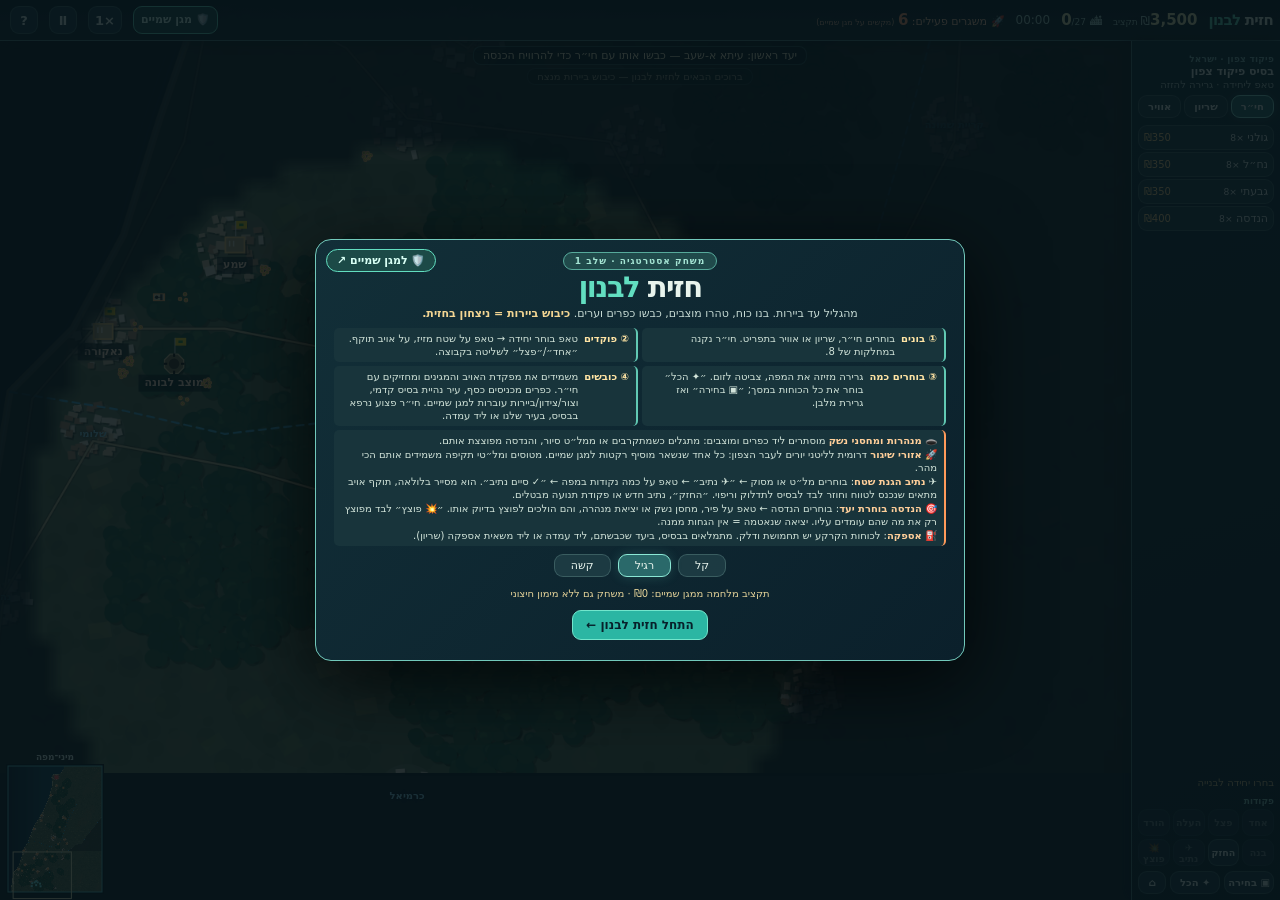
==== commit c0a364cf: "Lebanon front v3: UAV/helicopter patrol routes, engineer target picking + sealable tunnel exits, iPh" ====
--- a/rts/index.html
+++ b/rts/index.html
@@ -1,15 +1,15 @@
 <!doctype html><html lang="he" dir="rtl"><head><meta charset="utf-8"><meta name="viewport" content="width=device-width, initial-scale=1, maximum-scale=1, user-scalable=no, viewport-fit=cover"><meta name="theme-color" content="#0c222e"><meta name="apple-mobile-web-app-capable" content="yes"><meta name="description" content="חזית לבנון — משחק אסטרטגיה בזמן אמת בטלפון. פקד על צה״ל מהגליל ועד ביירות."><meta property="og:title" content="חזית לבנון · משחק אסטרטגיה"><title>חזית לבנון · אסטרטגיה</title><link rel="icon" href="data:image/svg+xml,%3Csvg xmlns=%22http://www.w3.org/2000/svg%22 viewBox=%220 0 32 32%22%3E%3Crect width=%2232%22 height=%2232%22 rx=%226%22 fill=%22%230c222e%22/%3E%3Cpath d=%22M16 5l9 20H7z%22 fill=%22%2362dec0%22/%3E%3C/svg%3E"><link rel="stylesheet" href="style.css"></head>
 <body><main id="game"><canvas id="world" aria-label="מפת חזית לבנון"></canvas>
-<header id="top"><span class="brand">חזית <em>לבנון</em></span><span class="stat">₪<b id="money">0</b><small> תקציב</small></span><span class="stat">🏙 <b id="captured">0</b><small>/27</small></span><span class="stat" id="clock">00:00</span><span class="stat launch" id="launchers" title="כל אזור שיגור פעיל מוסיף רקטות לגלים במגן שמיים">🚀 משגרים פעילים: <b>6</b> <small>(מקשים על מגן שמיים)</small></span><span class="spacer"></span><button id="speed" title="מהירות">×1</button><button id="pause" title="השהה">Ⅱ</button><button id="help" title="הוראות">?</button></header>
+<header id="top"><span class="brand">חזית <em>לבנון</em></span><span class="stat">₪<b id="money">0</b><small> תקציב</small></span><span class="stat">🏙 <b id="captured">0</b><small>/27</small></span><span class="stat" id="clock">00:00</span><span class="stat launch" id="launchers" title="כל אזור שיגור פעיל מוסיף רקטות לגלים במגן שמיים">🚀 משגרים פעילים: <b>6</b> <small>(מקשים על מגן שמיים)</small></span><span class="spacer"></span><a id="toTD" href="../" title="מעבר למשחק מגן שמיים">🛡️ מגן שמיים</a><button id="speed" title="מהירות">×1</button><button id="pause" title="השהה">Ⅱ</button><button id="help" title="הוראות">?</button></header>
 <div id="side"><div id="sidebarTop"><span class="eyebrow">פיקוד צפון · ישראל</span><div id="selection">בסיס פיקוד צפון</div><div id="terrainInfo">געו ביחידה כדי לבחור</div></div>
 <div id="tabs"><button data-tab="inf" class="active">חי״ר</button><button data-tab="veh">שריון</button><button data-tab="air">אוויר</button></div>
 <div id="units"></div><div id="queue"></div>
-<div id="orders"><div class="hint-sm">פקודות</div><div class="ordergrid"><button id="group" title="אגד יחידות">אחד</button><button id="split" title="פצל חצי חצי">פצל</button><button id="load" title="העלה לנמר או למסוק">העלה</button><button id="unload" title="הורד כוחות">הורד</button><button id="build" title="הנדסה בונה רואה־יורה">בנה</button><button id="stop" title="עצור והגן">החזק</button><button id="blow" title="הנדסה מפוצצת מנהרה או מחסן נשק חשופים">💥 פוצץ</button></div></div>
+<div id="orders"><div class="hint-sm">פקודות</div><div class="ordergrid"><button id="group" title="אגד יחידות">אחד</button><button id="split" title="פצל חצי חצי">פצל</button><button id="load" title="העלה לנמר או למסוק">העלה</button><button id="unload" title="הורד כוחות">הורד</button><button id="build" title="הנדסה בונה רואה־יורה">בנה</button><button id="stop" title="עצור והגן · מבטל נתיב">החזק</button><button id="route" title="נתיב הגנת שטח למל״טים ומסוקים">✈ נתיב</button><button id="blow" title="הנדסה מפוצצת את היעד שבחרתם">💥 פוצץ</button></div></div>
 <div class="foot"><button id="selectMode" title="גרירה בוחרת כמה יחידות">▣ בחירה</button><button id="selectAll" title="כל הכוחות הקרקעיים במסך">✦ הכל</button><button id="homeBtn" title="חזרה לבסיס">⌂</button></div></div>
-<div id="toast" role="status"></div><div id="ticker" aria-live="polite"></div><div id="focus" class="hidden"></div>
-<div id="intro" class="overlay"><div class="modal"><div class="badge">משחק אסטרטגיה · שלב 1</div><h1>חזית <em>לבנון</em></h1><p class="lede">מהגליל עד ביירות. בנו כוח, טהרו מוצבים, כבשו כפרים וערים. <strong>כיבוש ביירות = ניצחון בחזית.</strong></p>
-<div class="how"><div><b>① בונים</b><span>בוחרים חי״ר, שריון או אוויר בתפריט. חי״ר נקנה במחלקות של 8.</span></div><div><b>② פוקדים</b><span>טאפ בוחר יחידה → טאפ על שטח מזיז, על אויב תוקף. ״אחד״/״פצל״ לשליטה בקבוצה.</span></div><div><b>③ בוחרים כמה</b><span>גרירה מזיזה את המפה, צביטה לזום. ״✦ הכל״ בוחר את כל הכוחות במסך; ״▣ בחירה״ ואז גרירת מלבן.</span></div><div><b>④ כובשים</b><span>משמידים את מפקדת האויב והמגינים ומחזיקים עם חי״ר. כפרים מכניסים כסף, עיר נהיית בסיס קדמי, וצור/צידון/ביירות עוברות למגן שמיים. חי״ר פצוע נרפא בבסיס, בעיר שלנו או ליד עמדה.</span></div><div class="v2"><span>🕳️ <b>מנהרות ומחסני נשק</b> מוסתרים ליד כפרים ומוצבים: מתגלים כשמתקרבים או ממל״ט סיור, והנדסה מפוצצת אותם (״💥 פוצץ״).</span><span>🚀 <b>אזורי שיגור</b> דרומית לליטני יורים לעבר הצפון: כל אחד שנשאר מוסיף רקטות למגן שמיים. מטוסים ומל״טי תקיפה משמידים אותם הכי מהר.</span><span>⛽ <b>אספקה</b>: לכוחות הקרקע יש תחמושת ודלק. מתמלאים בבסיס, ביעד שכבשתם, ליד עמדה או ליד משאית אספקה (שריון).</span></div></div>
-<div class="diff"><button data-diff="easy">קל</button><button data-diff="normal" class="active">רגיל</button><button data-diff="hard">קשה</button></div><p id="sharedLine" class="shared"></p><div class="startActions"><button id="newGame" class="primary">התחל חזית לבנון ←</button><button id="continueGame" class="hidden">המשך משחק ▶</button></div><a href="../">למגן שמיים · הרוויחו תקציב בגלים ↗</a></div></div>
-<div id="end" class="overlay hidden"><div class="modal end"><div class="badge">חזית לבנון</div><h1 id="endTitle"></h1><p id="endDetail"></p><button id="restart" class="primary">שחקו שוב</button><a href="../">חזרה למגן שמיים ↗</a></div></div>
-<div id="rotate" class="hidden">📱↻<br>עדיף לסובב את הטלפון לרוחב</div>
+<div id="routeBar" class="hidden"><span id="routeInfo">טאפ על המפה להוספת נקודות נתיב</span><button id="routeUndo" title="בטל נקודה אחרונה">↶</button><button id="routeCancel" title="ביטול">✕</button><button id="routeDone" class="primary" disabled>✓ סיים נתיב</button></div><div id="toast" role="status"></div><div id="ticker" aria-live="polite"></div><div id="focus" class="hidden"></div>
+<div id="intro" class="overlay"><div class="modal"><a class="toTD" href="../">🛡️ למגן שמיים ↗</a><div class="badge">משחק אסטרטגיה · שלב 1</div><h1>חזית <em>לבנון</em></h1><p class="lede">מהגליל עד ביירות. בנו כוח, טהרו מוצבים, כבשו כפרים וערים. <strong>כיבוש ביירות = ניצחון בחזית.</strong></p>
+<div class="how"><div><b>① בונים</b><span>בוחרים חי״ר, שריון או אוויר בתפריט. חי״ר נקנה במחלקות של 8.</span></div><div><b>② פוקדים</b><span>טאפ בוחר יחידה → טאפ על שטח מזיז, על אויב תוקף. ״אחד״/״פצל״ לשליטה בקבוצה.</span></div><div><b>③ בוחרים כמה</b><span>גרירה מזיזה את המפה, צביטה לזום. ״✦ הכל״ בוחר את כל הכוחות במסך; ״▣ בחירה״ ואז גרירת מלבן.</span></div><div><b>④ כובשים</b><span>משמידים את מפקדת האויב והמגינים ומחזיקים עם חי״ר. כפרים מכניסים כסף, עיר נהיית בסיס קדמי, וצור/צידון/ביירות עוברות למגן שמיים. חי״ר פצוע נרפא בבסיס, בעיר שלנו או ליד עמדה.</span></div><div class="v2"><span>🕳️ <b>מנהרות ומחסני נשק</b> מוסתרים ליד כפרים ומוצבים: מתגלים כשמתקרבים או ממל״ט סיור, והנדסה מפוצצת אותם.</span><span>🚀 <b>אזורי שיגור</b> דרומית לליטני יורים לעבר הצפון: כל אחד שנשאר מוסיף רקטות למגן שמיים. מטוסים ומל״טי תקיפה משמידים אותם הכי מהר.</span><span>✈ <b>נתיב הגנת שטח</b>: בוחרים מל״ט או מסוק ← ״✈ נתיב״ ← טאפ על כמה נקודות במפה ← ״✓ סיים נתיב״. הוא מסייר בלולאה, תוקף אויב מתאים שנכנס לטווח וחוזר לבד לבסיס לתדלוק וריפוי. ״החזק״, נתיב חדש או פקודת תנועה מבטלים.</span><span>🎯 <b>הנדסה בוחרת יעד</b>: בוחרים הנדסה ← טאפ על פיר, מחסן נשק או יציאת מנהרה, והם הולכים לפוצץ בדיוק אותו. ״💥 פוצץ״ לבד מפוצץ רק את מה שהם עומדים עליו. יציאה שנאטמה = אין הגחות ממנה.</span><span>⛽ <b>אספקה</b>: לכוחות הקרקע יש תחמושת ודלק. מתמלאים בבסיס, ביעד שכבשתם, ליד עמדה או ליד משאית אספקה (שריון).</span></div></div>
+<div class="diff"><button data-diff="easy">קל</button><button data-diff="normal" class="active">רגיל</button><button data-diff="hard">קשה</button></div><p id="sharedLine" class="shared"></p><div class="startActions"><button id="newGame" class="primary">התחל חזית לבנון ←</button><button id="continueGame" class="hidden">המשך משחק ▶</button></div></div></div>
+<div id="end" class="overlay hidden"><div class="modal end"><div class="badge">חזית לבנון</div><h1 id="endTitle"></h1><a class="toTD" href="../">🛡️ למגן שמיים ↗</a><p id="endDetail"></p><button id="restart" class="primary">שחקו שוב</button></div></div>
+<div id="safeProbe"></div><div id="rotate" class="hidden">📱↻<br>עדיף לסובב את הטלפון לרוחב</div>
 </main><script src="../shared.js"></script><script src="js/data.js"></script><script src="js/sim.js"></script><script src="js/render.js"></script><script src="js/main.js"></script></body></html>
--- a/rts/style.css
+++ b/rts/style.css
@@ -1,4 +1,4 @@
-*{box-sizing:border-box}html,body,#game{margin:0;width:100%;height:100%;overflow:hidden;touch-action:none}body{background:#0b1c24;color:#e8f4ed;font-family:system-ui,-apple-system,Arial,sans-serif}button{font:inherit;color:inherit;cursor:pointer;border:1px solid rgba(146,197,189,.25);border-radius:9px;background:rgba(30,60,68,.95);-webkit-tap-highlight-color:transparent;touch-action:manipulation}button:active{transform:scale(.96)}button:disabled{opacity:.4}button.active{background:#2a696a;border-color:#8be8d5;box-shadow:0 0 12px rgba(103,231,209,.18)}.hidden{display:none!important}#world{position:absolute;inset:0;display:block;touch-action:none}#top{position:absolute;top:0;left:0;right:0;height:41px;display:flex;align-items:center;gap:11px;padding:0 7px 0 10px;background:linear-gradient(180deg,#081a24f2,#10252be8);border-bottom:1px solid #47777a;box-shadow:0 2px 13px #04101888;z-index:2;white-space:nowrap}.brand{font-weight:900;font-size:15px;letter-spacing:-.7px;color:#e8f2e3}.brand em,h1 em{font-style:normal;color:#62dec0}#top .stat{font-size:12px;color:#aad1c7}#top .stat b{color:#edecb4;font-size:15px}#top .stat small{font-size:9px}#clock{direction:ltr}#top .spacer{flex:1}#top button{font-size:13px;font-weight:800;min-width:28px;height:28px;padding:0 6px}#side{position:absolute;right:0;top:41px;bottom:0;width:149px;display:flex;flex-direction:column;background:linear-gradient(160deg,#102e37f5,#0a202af7);border-left:1px solid #497878;box-shadow:-3px 0 16px #051217aa;padding:6px;gap:5px;z-index:2;overflow:hidden}.eyebrow{font-size:9px;color:#7eb9b5;font-weight:800;letter-spacing:.2px}#selection{font-size:12px;font-weight:900;line-height:1.15;max-height:32px;overflow:hidden}#terrainInfo{color:#afc9c2;font-size:10px;min-height:11px;white-space:nowrap;overflow:hidden;text-overflow:ellipsis}#tabs{display:flex;gap:3px}#tabs button{flex:1;padding:5px 0;font-size:10px;font-weight:700}#units{overflow-y:auto;min-height:62px;flex:1;scrollbar-width:thin;scrollbar-color:#4a7977 transparent}#units button{width:100%;display:flex;justify-content:space-between;align-items:center;gap:4px;margin:2px 0;padding:5px;font-size:11px;text-align:right}.cost{color:#ffd486;direction:ltr;font-size:10px}#queue{font-size:10px;color:#d6bd83;min-height:14px;max-height:22px;overflow:hidden}.hint-sm{color:#87c2b7;font-size:9px;font-weight:800;margin-bottom:3px}.ordergrid{display:grid;grid-template-columns:repeat(4,1fr);gap:3px}.ordergrid button{height:27px;padding:0 1px;font-size:10px;font-weight:700}.foot{display:flex;gap:4px}.foot button{flex:1;font-size:10px;font-weight:700;padding:5px 0}.foot #homeBtn{flex:.55}#toast{position:absolute;left:110px;bottom:8px;max-width:calc(100% - 270px);background:#0a242add;border:1px solid #4ec3ad;border-radius:8px;padding:7px 10px;font-size:11px;color:#e5f5dc;opacity:0;transition:opacity .25s;z-index:3;pointer-events:none}#toast.show{opacity:1}#focus{position:absolute;top:46px;left:8px;max-width:260px;padding:5px 9px;background:#0b2630e8;border:1px solid #5ea3a7;border-radius:7px;font-size:11px;z-index:2}.overlay{position:absolute;inset:0;background:#061318d9;z-index:5;display:flex;align-items:center;justify-content:center;padding:8px}.modal{width:min(650px,calc(100vw - 14px));max-height:calc(100vh - 12px);overflow:auto;background:linear-gradient(135deg,#122f38,#0b202b);border:1px solid #72c9bb;border-radius:16px;box-shadow:0 20px 80px #000b;padding:12px 18px;text-align:center}.badge{display:inline-block;background:#204a4b;border:1px solid #57aa9b;border-radius:30px;padding:3px 11px;color:#a4e4d3;font-size:9px;letter-spacing:1px;font-weight:800}.modal h1{font-size:29px;margin:1px 0 1px;line-height:1.15;letter-spacing:-1.5px}.lede{font-size:11px;line-height:1.35;margin:1px auto 6px;color:#c6dad4;max-width:550px}.lede strong{color:#f3d693}.how{display:grid;grid-template-columns:1fr 1fr;gap:4px;text-align:right}.how div{background:#18343b;border-right:2px solid #61c9b3;border-radius:5px;padding:4px 7px;display:flex;gap:6px;line-height:1.3;font-size:10px}.how b{flex:0 0 auto;color:#ffe4a4}.how span{color:#d2e4da}.diff,.startActions{display:flex;justify-content:center;gap:7px;margin:8px 0}.diff button{padding:4px 16px;font-size:11px}.startActions button{padding:7px 13px;font-weight:800;font-size:12px}.primary{background:#2bb6a3;color:#07202a;border-color:#72e6cc;font-weight:900}a{color:#8cdad0;text-decoration:none;font-size:10px}.shared{font-size:10px;margin:3px 0;color:#e6d49a}.end{max-width:400px}.end h1{font-size:25px}.end p{font-size:12px}#rotate{position:absolute;inset:0;z-index:10;background:#0a202bea;display:flex;justify-content:center;align-items:center;text-align:center;font-size:22px;font-weight:800}@media(max-height:340px){.modal{padding:5px 12px}.modal h1{font-size:21px}.how div{font-size:9px;padding:2px 5px}.lede{font-size:10px;margin:0 0 3px}.diff,.startActions{margin:4px 0}}@media(orientation:portrait){#rotate{display:flex!important}}
+*{box-sizing:border-box}html,body,#game{margin:0;width:100%;height:100%;overflow:hidden;touch-action:none}#game{position:fixed;inset:0;height:100dvh}body{background:#0b1c24;color:#e8f4ed;font-family:system-ui,-apple-system,Arial,sans-serif}button{font:inherit;color:inherit;cursor:pointer;border:1px solid rgba(146,197,189,.25);border-radius:9px;background:rgba(30,60,68,.95);-webkit-tap-highlight-color:transparent;touch-action:manipulation}button:active{transform:scale(.96)}button:disabled{opacity:.4}button.active{background:#2a696a;border-color:#8be8d5;box-shadow:0 0 12px rgba(103,231,209,.18)}.hidden{display:none!important}#world{position:absolute;inset:0;display:block;touch-action:none}#top{position:absolute;top:0;left:0;right:0;height:41px;display:flex;align-items:center;gap:11px;padding:0 7px 0 10px;background:linear-gradient(180deg,#081a24f2,#10252be8);border-bottom:1px solid #47777a;box-shadow:0 2px 13px #04101888;z-index:2;white-space:nowrap}.brand{font-weight:900;font-size:15px;letter-spacing:-.7px;color:#e8f2e3}.brand em,h1 em{font-style:normal;color:#62dec0}#top .stat{font-size:12px;color:#aad1c7}#top .stat b{color:#edecb4;font-size:15px}#top .stat small{font-size:9px}#clock{direction:ltr}#top .spacer{flex:1}#top button{font-size:13px;font-weight:800;min-width:28px;height:28px;padding:0 6px}#side{position:absolute;right:0;top:41px;bottom:0;width:149px;display:flex;flex-direction:column;background:linear-gradient(160deg,#102e37f5,#0a202af7);border-left:1px solid #497878;box-shadow:-3px 0 16px #051217aa;padding:6px;gap:5px;z-index:2;overflow:hidden}.eyebrow{font-size:9px;color:#7eb9b5;font-weight:800;letter-spacing:.2px}#selection{font-size:12px;font-weight:900;line-height:1.15;max-height:32px;overflow:hidden}#terrainInfo{color:#afc9c2;font-size:10px;min-height:11px;white-space:nowrap;overflow:hidden;text-overflow:ellipsis}#tabs{display:flex;gap:3px}#tabs button{flex:1;padding:5px 0;font-size:10px;font-weight:700}#units{overflow-y:auto;min-height:62px;flex:1;scrollbar-width:thin;scrollbar-color:#4a7977 transparent}#units button{width:100%;display:flex;justify-content:space-between;align-items:center;gap:4px;margin:2px 0;padding:5px;font-size:11px;text-align:right}.cost{color:#ffd486;direction:ltr;font-size:10px}#queue{font-size:10px;color:#d6bd83;min-height:14px;max-height:22px;overflow:hidden}.hint-sm{color:#87c2b7;font-size:9px;font-weight:800;margin-bottom:3px}.ordergrid{display:grid;grid-template-columns:repeat(4,1fr);gap:3px}.ordergrid button{height:27px;padding:0 1px;font-size:10px;font-weight:700}.foot{display:flex;gap:4px}.foot button{flex:1;font-size:10px;font-weight:700;padding:5px 0}.foot #homeBtn{flex:.55}#toast{position:absolute;left:110px;bottom:8px;max-width:calc(100% - 270px);background:#0a242add;border:1px solid #4ec3ad;border-radius:8px;padding:7px 10px;font-size:11px;color:#e5f5dc;opacity:0;transition:opacity .25s;z-index:3;pointer-events:none}#toast.show{opacity:1}#focus{position:absolute;top:46px;left:8px;max-width:260px;padding:5px 9px;background:#0b2630e8;border:1px solid #5ea3a7;border-radius:7px;font-size:11px;z-index:2}.overlay{position:absolute;inset:0;background:#061318d9;z-index:5;display:flex;align-items:center;justify-content:center;padding:8px}.modal{width:min(650px,calc(100vw - 14px));max-height:calc(100vh - 12px);overflow:auto;background:linear-gradient(135deg,#122f38,#0b202b);border:1px solid #72c9bb;border-radius:16px;box-shadow:0 20px 80px #000b;padding:12px 18px;text-align:center}.badge{display:inline-block;background:#204a4b;border:1px solid #57aa9b;border-radius:30px;padding:3px 11px;color:#a4e4d3;font-size:9px;letter-spacing:1px;font-weight:800}.modal h1{font-size:29px;margin:1px 0 1px;line-height:1.15;letter-spacing:-1.5px}.lede{font-size:11px;line-height:1.35;margin:1px auto 6px;color:#c6dad4;max-width:550px}.lede strong{color:#f3d693}.how{display:grid;grid-template-columns:1fr 1fr;gap:4px;text-align:right}.how div{background:#18343b;border-right:2px solid #61c9b3;border-radius:5px;padding:4px 7px;display:flex;gap:6px;line-height:1.3;font-size:10px}.how b{flex:0 0 auto;color:#ffe4a4}.how span{color:#d2e4da}.diff,.startActions{display:flex;justify-content:center;gap:7px;margin:8px 0}.diff button{padding:4px 16px;font-size:11px}.startActions button{padding:7px 13px;font-weight:800;font-size:12px}.primary{background:#2bb6a3;color:#07202a;border-color:#72e6cc;font-weight:900}a{color:#8cdad0;text-decoration:none;font-size:10px}.shared{font-size:10px;margin:3px 0;color:#e6d49a}.end{max-width:400px}.end h1{font-size:25px}.end p{font-size:12px}#rotate{position:absolute;inset:0;z-index:10;background:#0a202bea;display:flex;justify-content:center;align-items:center;text-align:center;font-size:22px;font-weight:800}@media(max-height:340px){.modal{padding:5px 12px}.modal h1{font-size:21px}.how div{font-size:9px;padding:2px 5px}.lede{font-size:10px;margin:0 0 3px}.diff,.startActions{margin:4px 0}}@media(orientation:portrait){#rotate{display:flex!important}}
 
 #ticker{position:absolute;top:46px;left:50%;transform:translateX(-50%);max-width:46%;z-index:2;pointer-events:none;text-align:center}#ticker div{background:rgba(8,22,28,.78);border:1px solid rgba(120,200,190,.25);border-radius:8px;padding:2px 9px;margin:0 auto 3px;font-size:11px;color:#f2e7c4;width:max-content;max-width:100%;white-space:nowrap;overflow:hidden;text-overflow:ellipsis}#ticker div.old{opacity:.55;font-size:10px}
 
@@ -7,3 +7,27 @@
 #top .launch{color:#ffc7a3;font-size:11px}#top .launch b{color:#ff9a6a}#top .launch small{font-size:8px;color:#d9a98c}#top .launch.none{opacity:.55}#top .launch.none b{color:#9ef0c8}
 .ordergrid #blow{grid-column:span 2}
 .how .v2{grid-column:1/-1;flex-direction:column;gap:1px;border-right-color:#ff9a5a}.how .v2 b{color:#ffcf9a}
+
+/* v3: iPhone safe areas — nothing tappable inside the home-indicator strip or under the notch.
+   --sa* default to the device's env() insets; tests override them to simulate an iPhone. */
+:root{--sat:env(safe-area-inset-top,0px);--sar:env(safe-area-inset-right,0px);--sab:env(safe-area-inset-bottom,0px);--sal:env(safe-area-inset-left,0px)}
+#safeProbe{position:fixed;left:0;top:0;width:0;height:0;visibility:hidden;pointer-events:none;padding:var(--sat) var(--sar) var(--sab) var(--sal)}
+#top{height:calc(41px + var(--sat));padding:var(--sat) max(7px,var(--sar)) 0 max(10px,var(--sal))}
+#side{top:calc(41px + var(--sat));width:calc(149px + var(--sar));padding:6px max(6px,var(--sar)) max(6px,var(--sab)) 6px}
+#toast{left:calc(110px + var(--sal));bottom:calc(8px + var(--sab))}
+#focus{left:calc(8px + var(--sal));top:calc(46px + var(--sat))}
+#ticker{top:calc(46px + var(--sat))}
+.overlay{padding:max(8px,var(--sat)) max(8px,var(--sar)) max(8px,var(--sab)) max(8px,var(--sal))}
+.modal{position:relative;max-height:100%;display:flex;flex-direction:column}
+.modal .how{overflow-y:auto;min-height:0;flex:0 1 auto}
+.modal>*{flex-shrink:0}.modal .how{flex-shrink:1}
+a.toTD{position:absolute;top:9px;left:10px;font-size:11px;font-weight:800;color:#d8fff4;background:#1c4a47;border:1px solid #62dec0;border-radius:14px;padding:4px 10px}
+.end a.toTD{position:static;display:inline-block;margin:2px 0 6px}
+#top a#toTD{font-size:11px;font-weight:800;color:#d8fff4;background:#1c4a47;border:1px solid #62dec0;border-radius:9px;padding:0 7px;height:28px;line-height:26px;white-space:nowrap}
+.ordergrid #blow{grid-column:auto}.ordergrid button{font-size:9.5px}
+#routeBar{position:absolute;top:calc(46px + var(--sat));left:calc(8px + var(--sal));right:calc(156px + var(--sar));margin:0 auto;max-width:430px;z-index:4;display:flex;align-items:center;gap:6px;background:#0b2630f0;border:1px solid #ffe066;border-radius:10px;padding:5px 7px;box-shadow:0 4px 18px #000a}
+#routeBar span{flex:1;font-size:11px;color:#ffeeb0;white-space:nowrap;overflow:hidden;text-overflow:ellipsis}
+#routeBar button{height:30px;padding:0 9px;font-size:12px;font-weight:800}
+#routeBar #routeDone{background:#e8c13a;color:#1a1400;border-color:#ffe98a}
+body.routing #ticker{display:none}
+.modal{align-items:center}.modal .how,.modal .diff,.modal .startActions{align-self:stretch}
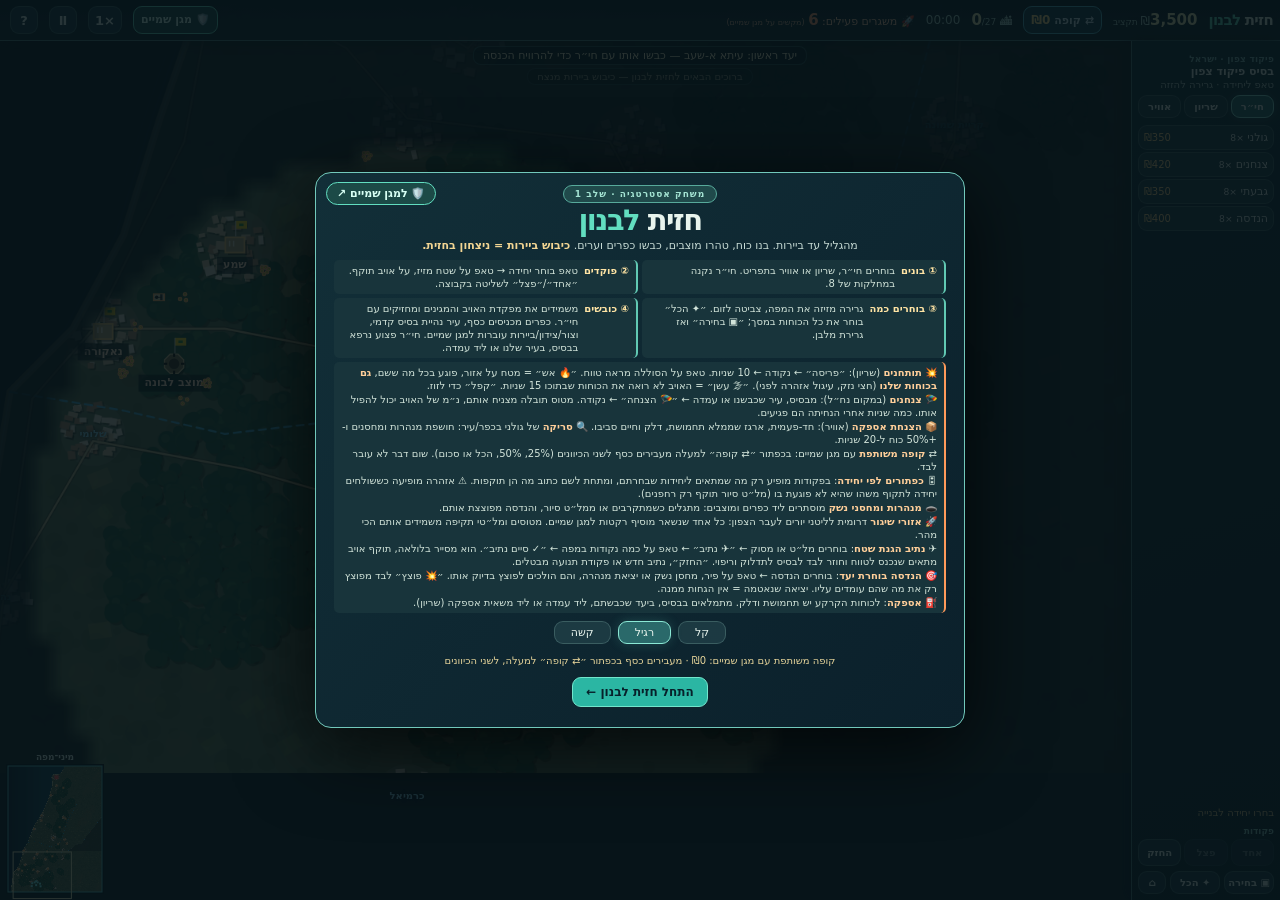
==== commit 484e013e: "v4: shared money transfer, context buttons, artillery, paratroopers, supply drop, Golani sweep, US c" ====
--- a/rts/index.html
+++ b/rts/index.html
@@ -1,15 +1,15 @@
 <!doctype html><html lang="he" dir="rtl"><head><meta charset="utf-8"><meta name="viewport" content="width=device-width, initial-scale=1, maximum-scale=1, user-scalable=no, viewport-fit=cover"><meta name="theme-color" content="#0c222e"><meta name="apple-mobile-web-app-capable" content="yes"><meta name="description" content="חזית לבנון — משחק אסטרטגיה בזמן אמת בטלפון. פקד על צה״ל מהגליל ועד ביירות."><meta property="og:title" content="חזית לבנון · משחק אסטרטגיה"><title>חזית לבנון · אסטרטגיה</title><link rel="icon" href="data:image/svg+xml,%3Csvg xmlns=%22http://www.w3.org/2000/svg%22 viewBox=%220 0 32 32%22%3E%3Crect width=%2232%22 height=%2232%22 rx=%226%22 fill=%22%230c222e%22/%3E%3Cpath d=%22M16 5l9 20H7z%22 fill=%22%2362dec0%22/%3E%3C/svg%3E"><link rel="stylesheet" href="style.css"></head>
 <body><main id="game"><canvas id="world" aria-label="מפת חזית לבנון"></canvas>
-<header id="top"><span class="brand">חזית <em>לבנון</em></span><span class="stat">₪<b id="money">0</b><small> תקציב</small></span><span class="stat">🏙 <b id="captured">0</b><small>/27</small></span><span class="stat" id="clock">00:00</span><span class="stat launch" id="launchers" title="כל אזור שיגור פעיל מוסיף רקטות לגלים במגן שמיים">🚀 משגרים פעילים: <b>6</b> <small>(מקשים על מגן שמיים)</small></span><span class="spacer"></span><a id="toTD" href="../" title="מעבר למשחק מגן שמיים">🛡️ מגן שמיים</a><button id="speed" title="מהירות">×1</button><button id="pause" title="השהה">Ⅱ</button><button id="help" title="הוראות">?</button></header>
-<div id="side"><div id="sidebarTop"><span class="eyebrow">פיקוד צפון · ישראל</span><div id="selection">בסיס פיקוד צפון</div><div id="terrainInfo">געו ביחידה כדי לבחור</div></div>
+<header id="top"><span class="brand">חזית <em>לבנון</em></span><span class="stat">₪<b id="money">0</b><small> תקציב</small></span><button id="xfer" class="xfer" title="העברת כסף בין חזית לבנון למגן שמיים">⇄ קופה <b id="pool">₪0</b></button><span class="stat">🏙 <b id="captured">0</b><small>/27</small></span><span class="stat" id="clock">00:00</span><span class="stat launch" id="launchers" title="כל אזור שיגור פעיל מוסיף רקטות לגלים במגן שמיים">🚀 משגרים פעילים: <b>6</b> <small>(מקשים על מגן שמיים)</small></span><span class="spacer"></span><a id="toTD" href="../" title="מעבר למשחק מגן שמיים">🛡️ מגן שמיים</a><button id="speed" title="מהירות">×1</button><button id="pause" title="השהה">Ⅱ</button><button id="help" title="הוראות">?</button></header>
+<div id="side"><div id="sidebarTop"><span class="eyebrow">פיקוד צפון · ישראל</span><div id="selection">בסיס פיקוד צפון</div><div id="terrainInfo">געו ביחידה כדי לבחור</div><div id="attackInfo"></div></div>
 <div id="tabs"><button data-tab="inf" class="active">חי״ר</button><button data-tab="veh">שריון</button><button data-tab="air">אוויר</button></div>
 <div id="units"></div><div id="queue"></div>
-<div id="orders"><div class="hint-sm">פקודות</div><div class="ordergrid"><button id="group" title="אגד יחידות">אחד</button><button id="split" title="פצל חצי חצי">פצל</button><button id="load" title="העלה לנמר או למסוק">העלה</button><button id="unload" title="הורד כוחות">הורד</button><button id="build" title="הנדסה בונה רואה־יורה">בנה</button><button id="stop" title="עצור והגן · מבטל נתיב">החזק</button><button id="route" title="נתיב הגנת שטח למל״טים ומסוקים">✈ נתיב</button><button id="blow" title="הנדסה מפוצצת את היעד שבחרתם">💥 פוצץ</button></div></div>
+<div id="orders"><div class="hint-sm">פקודות</div><div class="ordergrid"><button id="group" title="אגד יחידות">אחד</button><button id="split" title="פצל חצי חצי">פצל</button><button id="load" title="העלה לנמר או למסוק">העלה</button><button id="unload" title="הורד כוחות">הורד</button><button id="build" title="הנדסה בונה רואה־יורה">בנה</button><button id="stop" title="עצור והגן · מבטל נתיב">החזק</button><button id="route" title="נתיב הגנת שטח למל״טים ומסוקים">✈ נתיב</button><button id="blow" title="הנדסה מפוצצת את היעד שבחרתם">💥 פוצץ</button><button id="drop" title="מטוס תובלה מצניח את הצנחנים בנקודה שתבחרו">🪂הצנחה</button><button id="deploy" title="בחרו נקודה לפריסת הסוללה">פריסה</button><button id="fire" title="מטח ארטילרי על נקודה בטווח">🔥 אש</button><button id="smoke" title="מסך עשן: האויב לא רואה את הכוחות בתוכו">🌫 עשן</button><button id="pack" title="קיפול הסוללה כדי לזוז">קפל</button><button id="sweep" title="גולני: סריקת כפר/עיר">🔍סריקה</button></div></div>
 <div class="foot"><button id="selectMode" title="גרירה בוחרת כמה יחידות">▣ בחירה</button><button id="selectAll" title="כל הכוחות הקרקעיים במסך">✦ הכל</button><button id="homeBtn" title="חזרה לבסיס">⌂</button></div></div>
-<div id="routeBar" class="hidden"><span id="routeInfo">טאפ על המפה להוספת נקודות נתיב</span><button id="routeUndo" title="בטל נקודה אחרונה">↶</button><button id="routeCancel" title="ביטול">✕</button><button id="routeDone" class="primary" disabled>✓ סיים נתיב</button></div><div id="toast" role="status"></div><div id="ticker" aria-live="polite"></div><div id="focus" class="hidden"></div>
+<div id="routeBar" class="hidden"><span id="routeInfo">טאפ על המפה להוספת נקודות נתיב</span><button id="routeUndo" title="בטל נקודה אחרונה">↶</button><button id="routeCancel" title="ביטול">✕</button><button id="routeDone" class="primary" disabled>✓ סיים נתיב</button></div><div id="aimBar" class="hidden"><span id="aimInfo"></span><button id="aimHere" class="hidden">📍 פרוס כאן</button><button id="aimCancel" title="ביטול">✕</button></div><div id="toast" role="status"></div><div id="ticker" aria-live="polite"></div><div id="focus" class="hidden"></div>
 <div id="intro" class="overlay"><div class="modal"><a class="toTD" href="../">🛡️ למגן שמיים ↗</a><div class="badge">משחק אסטרטגיה · שלב 1</div><h1>חזית <em>לבנון</em></h1><p class="lede">מהגליל עד ביירות. בנו כוח, טהרו מוצבים, כבשו כפרים וערים. <strong>כיבוש ביירות = ניצחון בחזית.</strong></p>
-<div class="how"><div><b>① בונים</b><span>בוחרים חי״ר, שריון או אוויר בתפריט. חי״ר נקנה במחלקות של 8.</span></div><div><b>② פוקדים</b><span>טאפ בוחר יחידה → טאפ על שטח מזיז, על אויב תוקף. ״אחד״/״פצל״ לשליטה בקבוצה.</span></div><div><b>③ בוחרים כמה</b><span>גרירה מזיזה את המפה, צביטה לזום. ״✦ הכל״ בוחר את כל הכוחות במסך; ״▣ בחירה״ ואז גרירת מלבן.</span></div><div><b>④ כובשים</b><span>משמידים את מפקדת האויב והמגינים ומחזיקים עם חי״ר. כפרים מכניסים כסף, עיר נהיית בסיס קדמי, וצור/צידון/ביירות עוברות למגן שמיים. חי״ר פצוע נרפא בבסיס, בעיר שלנו או ליד עמדה.</span></div><div class="v2"><span>🕳️ <b>מנהרות ומחסני נשק</b> מוסתרים ליד כפרים ומוצבים: מתגלים כשמתקרבים או ממל״ט סיור, והנדסה מפוצצת אותם.</span><span>🚀 <b>אזורי שיגור</b> דרומית לליטני יורים לעבר הצפון: כל אחד שנשאר מוסיף רקטות למגן שמיים. מטוסים ומל״טי תקיפה משמידים אותם הכי מהר.</span><span>✈ <b>נתיב הגנת שטח</b>: בוחרים מל״ט או מסוק ← ״✈ נתיב״ ← טאפ על כמה נקודות במפה ← ״✓ סיים נתיב״. הוא מסייר בלולאה, תוקף אויב מתאים שנכנס לטווח וחוזר לבד לבסיס לתדלוק וריפוי. ״החזק״, נתיב חדש או פקודת תנועה מבטלים.</span><span>🎯 <b>הנדסה בוחרת יעד</b>: בוחרים הנדסה ← טאפ על פיר, מחסן נשק או יציאת מנהרה, והם הולכים לפוצץ בדיוק אותו. ״💥 פוצץ״ לבד מפוצץ רק את מה שהם עומדים עליו. יציאה שנאטמה = אין הגחות ממנה.</span><span>⛽ <b>אספקה</b>: לכוחות הקרקע יש תחמושת ודלק. מתמלאים בבסיס, ביעד שכבשתם, ליד עמדה או ליד משאית אספקה (שריון).</span></div></div>
+<div class="how"><div><b>① בונים</b><span>בוחרים חי״ר, שריון או אוויר בתפריט. חי״ר נקנה במחלקות של 8.</span></div><div><b>② פוקדים</b><span>טאפ בוחר יחידה → טאפ על שטח מזיז, על אויב תוקף. ״אחד״/״פצל״ לשליטה בקבוצה.</span></div><div><b>③ בוחרים כמה</b><span>גרירה מזיזה את המפה, צביטה לזום. ״✦ הכל״ בוחר את כל הכוחות במסך; ״▣ בחירה״ ואז גרירת מלבן.</span></div><div><b>④ כובשים</b><span>משמידים את מפקדת האויב והמגינים ומחזיקים עם חי״ר. כפרים מכניסים כסף, עיר נהיית בסיס קדמי, וצור/צידון/ביירות עוברות למגן שמיים. חי״ר פצוע נרפא בבסיס, בעיר שלנו או ליד עמדה.</span></div><div class="v2"><span>💥 <b>תותחנים</b> (שריון): ״פריסה״ ← נקודה ← 10 שניות. טאפ על הסוללה מראה טווח. ״🔥 אש״ = מטח על אזור, פוגע בכל מה ששם, <b>גם בכוחות שלנו</b> (חצי נזק, עיגול אזהרה לפני). ״🌫 עשן״ = האויב לא רואה את הכוחות שבתוכו 15 שניות. ״קפל״ כדי לזוז.</span><span>🪂 <b>צנחנים</b> (במקום נח״ל): מבסיס, עיר שכבשנו או עמדה ← ״🪂 הצנחה״ ← נקודה. מטוס תובלה מצניח אותם, נ״מ של האויב יכול להפיל אותו. כמה שניות אחרי הנחיתה הם פגיעים.</span><span>📦 <b>הצנחת אספקה</b> (אוויר): חד-פעמית, ארגז שממלא תחמושת, דלק וחיים סביבו. 🔍 <b>סריקה</b> של גולני בכפר/עיר: חושפת מנהרות ומחסנים ו-+50% כוח ל-20 שניות.</span><span>⇄ <b>קופה משותפת</b> עם מגן שמיים: בכפתור ״⇄ קופה״ למעלה מעבירים כסף לשני הכיוונים (25%, 50%, הכל או סכום). שום דבר לא עובר לבד.</span><span>🎛 <b>כפתורים לפי יחידה</b>: בפקודות מופיע רק מה שמתאים ליחידות שבחרתם, ומתחת לשם כתוב מה הן תוקפות. ⚠ אזהרה מופיעה כששולחים יחידה לתקוף משהו שהיא לא פוגעת בו (מל״ט סיור תוקף רק רחפנים).</span><span>🕳️ <b>מנהרות ומחסני נשק</b> מוסתרים ליד כפרים ומוצבים: מתגלים כשמתקרבים או ממל״ט סיור, והנדסה מפוצצת אותם.</span><span>🚀 <b>אזורי שיגור</b> דרומית לליטני יורים לעבר הצפון: כל אחד שנשאר מוסיף רקטות למגן שמיים. מטוסים ומל״טי תקיפה משמידים אותם הכי מהר.</span><span>✈ <b>נתיב הגנת שטח</b>: בוחרים מל״ט או מסוק ← ״✈ נתיב״ ← טאפ על כמה נקודות במפה ← ״✓ סיים נתיב״. הוא מסייר בלולאה, תוקף אויב מתאים שנכנס לטווח וחוזר לבד לבסיס לתדלוק וריפוי. ״החזק״, נתיב חדש או פקודת תנועה מבטלים.</span><span>🎯 <b>הנדסה בוחרת יעד</b>: בוחרים הנדסה ← טאפ על פיר, מחסן נשק או יציאת מנהרה, והם הולכים לפוצץ בדיוק אותו. ״💥 פוצץ״ לבד מפוצץ רק את מה שהם עומדים עליו. יציאה שנאטמה = אין הגחות ממנה.</span><span>⛽ <b>אספקה</b>: לכוחות הקרקע יש תחמושת ודלק. מתמלאים בבסיס, ביעד שכבשתם, ליד עמדה או ליד משאית אספקה (שריון).</span></div></div>
 <div class="diff"><button data-diff="easy">קל</button><button data-diff="normal" class="active">רגיל</button><button data-diff="hard">קשה</button></div><p id="sharedLine" class="shared"></p><div class="startActions"><button id="newGame" class="primary">התחל חזית לבנון ←</button><button id="continueGame" class="hidden">המשך משחק ▶</button></div></div></div>
 <div id="end" class="overlay hidden"><div class="modal end"><div class="badge">חזית לבנון</div><h1 id="endTitle"></h1><a class="toTD" href="../">🛡️ למגן שמיים ↗</a><p id="endDetail"></p><button id="restart" class="primary">שחקו שוב</button></div></div>
 <div id="safeProbe"></div><div id="rotate" class="hidden">📱↻<br>עדיף לסובב את הטלפון לרוחב</div>
-</main><script src="../shared.js"></script><script src="js/data.js"></script><script src="js/sim.js"></script><script src="js/render.js"></script><script src="js/main.js"></script></body></html>
+</main><script src="../shared.js"></script><script src="../transfer.js"></script><script src="js/data.js"></script><script src="js/sim.js"></script><script src="js/render.js"></script><script src="js/main.js"></script></body></html>
--- a/rts/style.css
+++ b/rts/style.css
@@ -31,3 +31,12 @@
 #routeBar #routeDone{background:#e8c13a;color:#1a1400;border-color:#ffe98a}
 body.routing #ticker{display:none}
 .modal{align-items:center}.modal .how,.modal .diff,.modal .startActions{align-self:stretch}
+
+/* v4: money transfer button (shared pool with מגן שמיים) */
+#top button.xfer{font-size:11px;font-weight:800;height:28px;padding:0 7px;background:#123a48;border-color:#4fb4c9;color:#cfe9f2;white-space:nowrap}#top button.xfer b{color:#ffe08a;font-size:12px;direction:ltr;display:inline-block}
+#attackInfo{font-size:9px;line-height:1.2;color:#ffd9a8;display:-webkit-box;-webkit-line-clamp:2;-webkit-box-orient:vertical;overflow:hidden;max-height:22px}#attackInfo:empty{display:none}
+.ordergrid button{white-space:nowrap;overflow:hidden;text-overflow:clip}
+.ordergrid{grid-template-columns:repeat(3,1fr)}.ordergrid button{font-size:10px}
+#aimBar{position:absolute;top:calc(46px + var(--sat));left:calc(8px + var(--sal));right:calc(156px + var(--sar));margin:0 auto;max-width:460px;z-index:4;display:flex;align-items:center;gap:6px;background:#2a0d0df0;border:1px solid #ff8a5a;border-radius:10px;padding:5px 7px;box-shadow:0 4px 18px #000a}
+#aimBar span{flex:1;font-size:11px;color:#ffe2c8;white-space:nowrap;overflow:hidden;text-overflow:ellipsis}#aimBar button{height:30px;padding:0 9px;font-size:12px;font-weight:800}#aimBar #aimHere{background:#e8c13a;color:#1a1400;border-color:#ffe98a}
+body.aiming #ticker{display:none}#units button.support{border-color:#e8c13a;background:#3a3410}
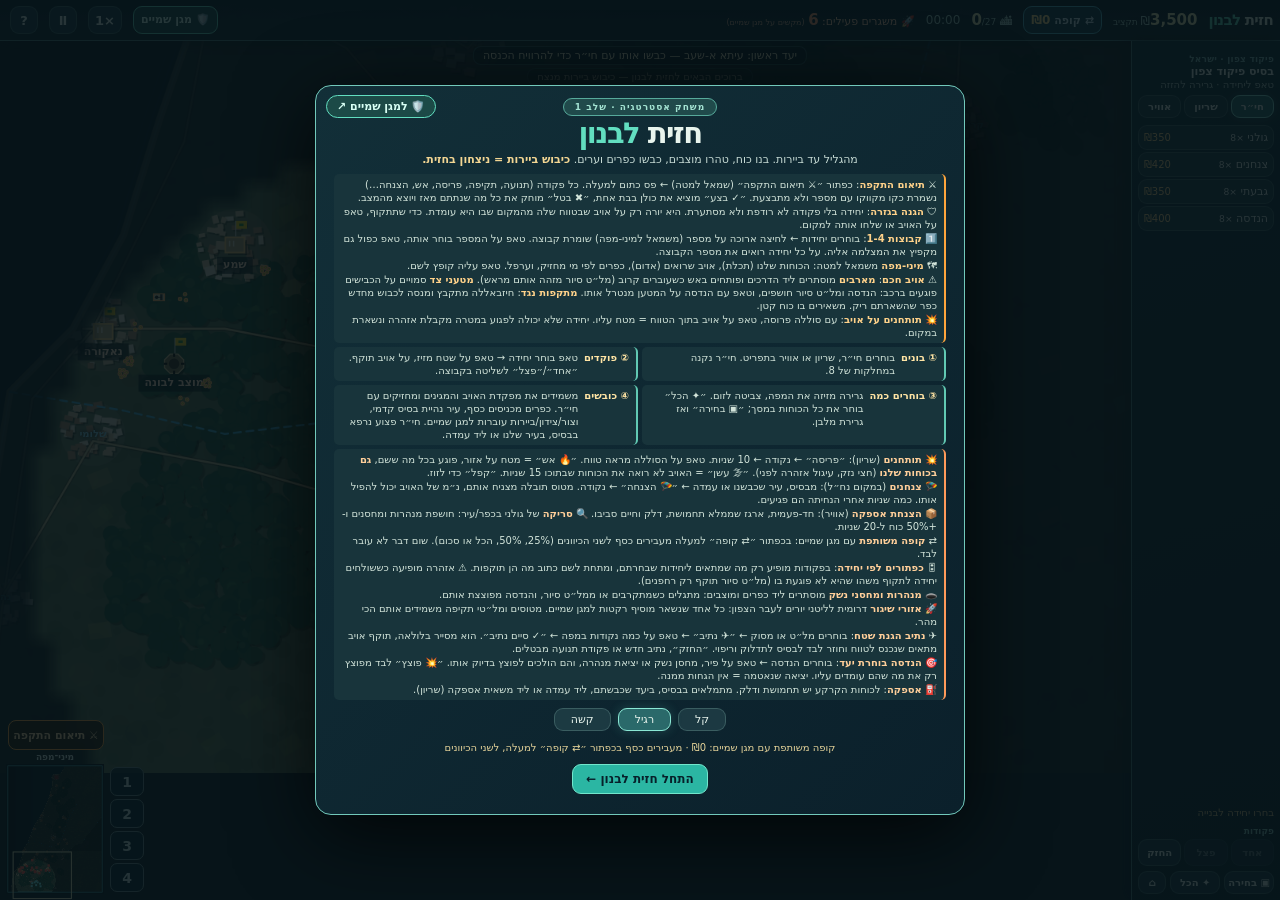
==== commit ff3dc3a2: "v5: magazines, battery upgrades, more US forces; hold-sector stance, control groups, minimap fog, sm" ====
--- a/rts/index.html
+++ b/rts/index.html
@@ -6,9 +6,9 @@
 <div id="units"></div><div id="queue"></div>
 <div id="orders"><div class="hint-sm">פקודות</div><div class="ordergrid"><button id="group" title="אגד יחידות">אחד</button><button id="split" title="פצל חצי חצי">פצל</button><button id="load" title="העלה לנמר או למסוק">העלה</button><button id="unload" title="הורד כוחות">הורד</button><button id="build" title="הנדסה בונה רואה־יורה">בנה</button><button id="stop" title="עצור והגן · מבטל נתיב">החזק</button><button id="route" title="נתיב הגנת שטח למל״טים ומסוקים">✈ נתיב</button><button id="blow" title="הנדסה מפוצצת את היעד שבחרתם">💥 פוצץ</button><button id="drop" title="מטוס תובלה מצניח את הצנחנים בנקודה שתבחרו">🪂הצנחה</button><button id="deploy" title="בחרו נקודה לפריסת הסוללה">פריסה</button><button id="fire" title="מטח ארטילרי על נקודה בטווח">🔥 אש</button><button id="smoke" title="מסך עשן: האויב לא רואה את הכוחות בתוכו">🌫 עשן</button><button id="pack" title="קיפול הסוללה כדי לזוז">קפל</button><button id="sweep" title="גולני: סריקת כפר/עיר">🔍סריקה</button></div></div>
 <div class="foot"><button id="selectMode" title="גרירה בוחרת כמה יחידות">▣ בחירה</button><button id="selectAll" title="כל הכוחות הקרקעיים במסך">✦ הכל</button><button id="homeBtn" title="חזרה לבסיס">⌂</button></div></div>
-<div id="routeBar" class="hidden"><span id="routeInfo">טאפ על המפה להוספת נקודות נתיב</span><button id="routeUndo" title="בטל נקודה אחרונה">↶</button><button id="routeCancel" title="ביטול">✕</button><button id="routeDone" class="primary" disabled>✓ סיים נתיב</button></div><div id="aimBar" class="hidden"><span id="aimInfo"></span><button id="aimHere" class="hidden">📍 פרוס כאן</button><button id="aimCancel" title="ביטול">✕</button></div><div id="toast" role="status"></div><div id="ticker" aria-live="polite"></div><div id="focus" class="hidden"></div>
+<div id="routeBar" class="hidden"><span id="routeInfo">טאפ על המפה להוספת נקודות נתיב</span><button id="routeUndo" title="בטל נקודה אחרונה">↶</button><button id="routeCancel" title="ביטול">✕</button><button id="routeDone" class="primary" disabled>✓ סיים נתיב</button></div><div id="aimBar" class="hidden"><span id="aimInfo"></span><button id="aimHere" class="hidden">📍 פרוס כאן</button><button id="aimCancel" title="ביטול">✕</button></div><div id="coordBar" class="hidden"><span id="coordInfo">⚔ מצב תיאום התקפה</span><button id="coordCancel" title="מבטל את כל הפקודות שניתנו בתיאום">✖ בטל</button><button id="coordGo" class="primary" disabled title="כל הפקודות יוצאות בבת אחת">✓ בצע</button></div><button id="coordBtn" title="תיאום התקפה: הפקודות נשמרות ויוצאות יחד">⚔ תיאום התקפה</button><div id="cgroups" aria-label="קבוצות שליטה"><button id="cg1" title="לחיצה ארוכה: שמור קבוצה 1 · טאפ: בחר · טאפ כפול: גם מצלמה">1<small></small></button><button id="cg2" title="לחיצה ארוכה: שמור קבוצה 2 · טאפ: בחר · טאפ כפול: גם מצלמה">2<small></small></button><button id="cg3" title="לחיצה ארוכה: שמור קבוצה 3 · טאפ: בחר · טאפ כפול: גם מצלמה">3<small></small></button><button id="cg4" title="לחיצה ארוכה: שמור קבוצה 4 · טאפ: בחר · טאפ כפול: גם מצלמה">4<small></small></button></div><div id="toast" role="status"></div><div id="ticker" aria-live="polite"></div><div id="focus" class="hidden"></div>
 <div id="intro" class="overlay"><div class="modal"><a class="toTD" href="../">🛡️ למגן שמיים ↗</a><div class="badge">משחק אסטרטגיה · שלב 1</div><h1>חזית <em>לבנון</em></h1><p class="lede">מהגליל עד ביירות. בנו כוח, טהרו מוצבים, כבשו כפרים וערים. <strong>כיבוש ביירות = ניצחון בחזית.</strong></p>
-<div class="how"><div><b>① בונים</b><span>בוחרים חי״ר, שריון או אוויר בתפריט. חי״ר נקנה במחלקות של 8.</span></div><div><b>② פוקדים</b><span>טאפ בוחר יחידה → טאפ על שטח מזיז, על אויב תוקף. ״אחד״/״פצל״ לשליטה בקבוצה.</span></div><div><b>③ בוחרים כמה</b><span>גרירה מזיזה את המפה, צביטה לזום. ״✦ הכל״ בוחר את כל הכוחות במסך; ״▣ בחירה״ ואז גרירת מלבן.</span></div><div><b>④ כובשים</b><span>משמידים את מפקדת האויב והמגינים ומחזיקים עם חי״ר. כפרים מכניסים כסף, עיר נהיית בסיס קדמי, וצור/צידון/ביירות עוברות למגן שמיים. חי״ר פצוע נרפא בבסיס, בעיר שלנו או ליד עמדה.</span></div><div class="v2"><span>💥 <b>תותחנים</b> (שריון): ״פריסה״ ← נקודה ← 10 שניות. טאפ על הסוללה מראה טווח. ״🔥 אש״ = מטח על אזור, פוגע בכל מה ששם, <b>גם בכוחות שלנו</b> (חצי נזק, עיגול אזהרה לפני). ״🌫 עשן״ = האויב לא רואה את הכוחות שבתוכו 15 שניות. ״קפל״ כדי לזוז.</span><span>🪂 <b>צנחנים</b> (במקום נח״ל): מבסיס, עיר שכבשנו או עמדה ← ״🪂 הצנחה״ ← נקודה. מטוס תובלה מצניח אותם, נ״מ של האויב יכול להפיל אותו. כמה שניות אחרי הנחיתה הם פגיעים.</span><span>📦 <b>הצנחת אספקה</b> (אוויר): חד-פעמית, ארגז שממלא תחמושת, דלק וחיים סביבו. 🔍 <b>סריקה</b> של גולני בכפר/עיר: חושפת מנהרות ומחסנים ו-+50% כוח ל-20 שניות.</span><span>⇄ <b>קופה משותפת</b> עם מגן שמיים: בכפתור ״⇄ קופה״ למעלה מעבירים כסף לשני הכיוונים (25%, 50%, הכל או סכום). שום דבר לא עובר לבד.</span><span>🎛 <b>כפתורים לפי יחידה</b>: בפקודות מופיע רק מה שמתאים ליחידות שבחרתם, ומתחת לשם כתוב מה הן תוקפות. ⚠ אזהרה מופיעה כששולחים יחידה לתקוף משהו שהיא לא פוגעת בו (מל״ט סיור תוקף רק רחפנים).</span><span>🕳️ <b>מנהרות ומחסני נשק</b> מוסתרים ליד כפרים ומוצבים: מתגלים כשמתקרבים או ממל״ט סיור, והנדסה מפוצצת אותם.</span><span>🚀 <b>אזורי שיגור</b> דרומית לליטני יורים לעבר הצפון: כל אחד שנשאר מוסיף רקטות למגן שמיים. מטוסים ומל״טי תקיפה משמידים אותם הכי מהר.</span><span>✈ <b>נתיב הגנת שטח</b>: בוחרים מל״ט או מסוק ← ״✈ נתיב״ ← טאפ על כמה נקודות במפה ← ״✓ סיים נתיב״. הוא מסייר בלולאה, תוקף אויב מתאים שנכנס לטווח וחוזר לבד לבסיס לתדלוק וריפוי. ״החזק״, נתיב חדש או פקודת תנועה מבטלים.</span><span>🎯 <b>הנדסה בוחרת יעד</b>: בוחרים הנדסה ← טאפ על פיר, מחסן נשק או יציאת מנהרה, והם הולכים לפוצץ בדיוק אותו. ״💥 פוצץ״ לבד מפוצץ רק את מה שהם עומדים עליו. יציאה שנאטמה = אין הגחות ממנה.</span><span>⛽ <b>אספקה</b>: לכוחות הקרקע יש תחמושת ודלק. מתמלאים בבסיס, ביעד שכבשתם, ליד עמדה או ליד משאית אספקה (שריון).</span></div></div>
+<div class="how"><div class="v2 v5"><span>⚔ <b>תיאום התקפה</b>: כפתור ״⚔ תיאום התקפה״ (שמאל למטה) ← פס כתום למעלה. כל פקודה (תנועה, תקיפה, פריסה, אש, הצנחה…) נשמרת כקו מקווקו עם מספר ולא מתבצעת. ״✓ בצע״ מוציא את כולן בבת אחת, ״✖ בטל״ מוחק את כל מה שנתתם מאז ויוצא מהמצב.</span><span>🛡 <b>הגנה בגזרה</b>: יחידה בלי פקודה לא רודפת ולא מסתערת. היא יורה רק על אויב שבטווח שלה מהמקום שבו היא עומדת. כדי שתתקוף, טאפ על האויב או שלחו אותה למקום.</span><span>1️⃣ <b>קבוצות 1-4</b>: בוחרים יחידות ← לחיצה ארוכה על מספר (משמאל למיני-מפה) שומרת קבוצה. טאפ על המספר בוחר אותה, טאפ כפול גם מקפיץ את המצלמה אליה. על כל יחידה רואים את מספר הקבוצה.</span><span>🗺 <b>מיני-מפה</b> משמאל למטה: הכוחות שלנו (תכלת), אויב שרואים (אדום), כפרים לפי מי מחזיק, וערפל. טאפ עליה קופץ לשם.</span><span>⚠ <b>אויב חכם</b>: <b>מארבים</b> מוסתרים ליד הדרכים ופותחים באש כשעוברים קרוב (מל״ט סיור מזהה אותם מראש). <b>מטעני צד</b> סמויים על הכבישים פוגעים ברכב: הנדסה ומל״ט סיור חושפים, וטאפ עם הנדסה על המטען מנטרל אותו. <b>מתקפות נגד</b>: חיזבאללה מתקבץ ומנסה לכבוש מחדש כפר שהשארתם ריק. משאירים בו כוח קטן.</span><span>💥 <b>תותחנים על אויב</b>: עם סוללה פרוסה, טאפ על אויב בתוך הטווח = מטח עליו. יחידה שלא יכולה לפגוע במטרה מקבלת אזהרה ונשארת במקום.</span></div><div><b>① בונים</b><span>בוחרים חי״ר, שריון או אוויר בתפריט. חי״ר נקנה במחלקות של 8.</span></div><div><b>② פוקדים</b><span>טאפ בוחר יחידה → טאפ על שטח מזיז, על אויב תוקף. ״אחד״/״פצל״ לשליטה בקבוצה.</span></div><div><b>③ בוחרים כמה</b><span>גרירה מזיזה את המפה, צביטה לזום. ״✦ הכל״ בוחר את כל הכוחות במסך; ״▣ בחירה״ ואז גרירת מלבן.</span></div><div><b>④ כובשים</b><span>משמידים את מפקדת האויב והמגינים ומחזיקים עם חי״ר. כפרים מכניסים כסף, עיר נהיית בסיס קדמי, וצור/צידון/ביירות עוברות למגן שמיים. חי״ר פצוע נרפא בבסיס, בעיר שלנו או ליד עמדה.</span></div><div class="v2"><span>💥 <b>תותחנים</b> (שריון): ״פריסה״ ← נקודה ← 10 שניות. טאפ על הסוללה מראה טווח. ״🔥 אש״ = מטח על אזור, פוגע בכל מה ששם, <b>גם בכוחות שלנו</b> (חצי נזק, עיגול אזהרה לפני). ״🌫 עשן״ = האויב לא רואה את הכוחות שבתוכו 15 שניות. ״קפל״ כדי לזוז.</span><span>🪂 <b>צנחנים</b> (במקום נח״ל): מבסיס, עיר שכבשנו או עמדה ← ״🪂 הצנחה״ ← נקודה. מטוס תובלה מצניח אותם, נ״מ של האויב יכול להפיל אותו. כמה שניות אחרי הנחיתה הם פגיעים.</span><span>📦 <b>הצנחת אספקה</b> (אוויר): חד-פעמית, ארגז שממלא תחמושת, דלק וחיים סביבו. 🔍 <b>סריקה</b> של גולני בכפר/עיר: חושפת מנהרות ומחסנים ו-+50% כוח ל-20 שניות.</span><span>⇄ <b>קופה משותפת</b> עם מגן שמיים: בכפתור ״⇄ קופה״ למעלה מעבירים כסף לשני הכיוונים (25%, 50%, הכל או סכום). שום דבר לא עובר לבד.</span><span>🎛 <b>כפתורים לפי יחידה</b>: בפקודות מופיע רק מה שמתאים ליחידות שבחרתם, ומתחת לשם כתוב מה הן תוקפות. ⚠ אזהרה מופיעה כששולחים יחידה לתקוף משהו שהיא לא פוגעת בו (מל״ט סיור תוקף רק רחפנים).</span><span>🕳️ <b>מנהרות ומחסני נשק</b> מוסתרים ליד כפרים ומוצבים: מתגלים כשמתקרבים או ממל״ט סיור, והנדסה מפוצצת אותם.</span><span>🚀 <b>אזורי שיגור</b> דרומית לליטני יורים לעבר הצפון: כל אחד שנשאר מוסיף רקטות למגן שמיים. מטוסים ומל״טי תקיפה משמידים אותם הכי מהר.</span><span>✈ <b>נתיב הגנת שטח</b>: בוחרים מל״ט או מסוק ← ״✈ נתיב״ ← טאפ על כמה נקודות במפה ← ״✓ סיים נתיב״. הוא מסייר בלולאה, תוקף אויב מתאים שנכנס לטווח וחוזר לבד לבסיס לתדלוק וריפוי. ״החזק״, נתיב חדש או פקודת תנועה מבטלים.</span><span>🎯 <b>הנדסה בוחרת יעד</b>: בוחרים הנדסה ← טאפ על פיר, מחסן נשק או יציאת מנהרה, והם הולכים לפוצץ בדיוק אותו. ״💥 פוצץ״ לבד מפוצץ רק את מה שהם עומדים עליו. יציאה שנאטמה = אין הגחות ממנה.</span><span>⛽ <b>אספקה</b>: לכוחות הקרקע יש תחמושת ודלק. מתמלאים בבסיס, ביעד שכבשתם, ליד עמדה או ליד משאית אספקה (שריון).</span></div></div>
 <div class="diff"><button data-diff="easy">קל</button><button data-diff="normal" class="active">רגיל</button><button data-diff="hard">קשה</button></div><p id="sharedLine" class="shared"></p><div class="startActions"><button id="newGame" class="primary">התחל חזית לבנון ←</button><button id="continueGame" class="hidden">המשך משחק ▶</button></div></div></div>
 <div id="end" class="overlay hidden"><div class="modal end"><div class="badge">חזית לבנון</div><h1 id="endTitle"></h1><a class="toTD" href="../">🛡️ למגן שמיים ↗</a><p id="endDetail"></p><button id="restart" class="primary">שחקו שוב</button></div></div>
 <div id="safeProbe"></div><div id="rotate" class="hidden">📱↻<br>עדיף לסובב את הטלפון לרוחב</div>
--- a/rts/style.css
+++ b/rts/style.css
@@ -40,3 +40,16 @@
 #aimBar{position:absolute;top:calc(46px + var(--sat));left:calc(8px + var(--sal));right:calc(156px + var(--sar));margin:0 auto;max-width:460px;z-index:4;display:flex;align-items:center;gap:6px;background:#2a0d0df0;border:1px solid #ff8a5a;border-radius:10px;padding:5px 7px;box-shadow:0 4px 18px #000a}
 #aimBar span{flex:1;font-size:11px;color:#ffe2c8;white-space:nowrap;overflow:hidden;text-overflow:ellipsis}#aimBar button{height:30px;padding:0 9px;font-size:12px;font-weight:800}#aimBar #aimHere{background:#e8c13a;color:#1a1400;border-color:#ffe98a}
 body.aiming #ticker{display:none}#units button.support{border-color:#e8c13a;background:#3a3410}
+
+/* v5: coordinated attack, control groups */
+#coordBar{position:absolute;top:calc(46px + var(--sat));left:calc(8px + var(--sal));right:calc(156px + var(--sar));margin:0 auto;max-width:470px;z-index:4;display:flex;align-items:center;gap:6px;background:#3a1d04f2;border:2px solid #ffa53c;border-radius:10px;padding:4px 7px;box-shadow:0 4px 18px #000a}
+#coordBar span{flex:1;font-size:12px;font-weight:800;color:#ffe2b0;white-space:nowrap;overflow:hidden;text-overflow:ellipsis}
+#coordBar button{height:32px;min-width:64px;border-radius:8px;border:1px solid #ffa53c;background:#4a2a08;color:#fff;font-weight:800;font-size:13px}#coordBar button.primary{background:#2f8f4e;border-color:#8dffb0}#coordBar button:disabled{opacity:.45}
+body.coord #aimBar,body.coord #routeBar{top:calc(90px + var(--sat))}body.coord #ticker{display:none}body.coord #world{outline:3px solid #ffa53c88;outline-offset:-3px}
+#coordBtn{position:absolute;left:calc(8px + var(--sal));bottom:calc(150px + var(--sab));width:96px;height:30px;z-index:3;border-radius:8px;border:1px solid #ffa53c;background:#2a1a08e8;color:#ffd9a0;font-weight:800;font-size:11px;padding:0 4px;touch-action:manipulation}
+#coordBtn.active{background:#ffa53c;color:#2a1400}
+#cgroups{position:absolute;left:calc(110px + var(--sal));bottom:calc(8px + var(--sab));display:flex;flex-direction:column;gap:3px;z-index:3}
+#cgroups button{position:relative;width:34px;height:29px;border-radius:7px;border:1px solid #6c8a8c;background:#0b2630e6;color:#cfe8e3;font-weight:900;font-size:14px;padding:0;touch-action:none;-webkit-user-select:none;user-select:none;-webkit-touch-callout:none}
+#cgroups button.has{border-color:#ffe066;color:#ffe066}#cgroups button small{position:absolute;right:2px;bottom:0;font-size:8px;font-weight:700;color:#9fc}
+#toast{left:calc(152px + var(--sal))}
+.how .v5{border-right-color:#ffa53c}.how .v5 b{color:#ffd28a}
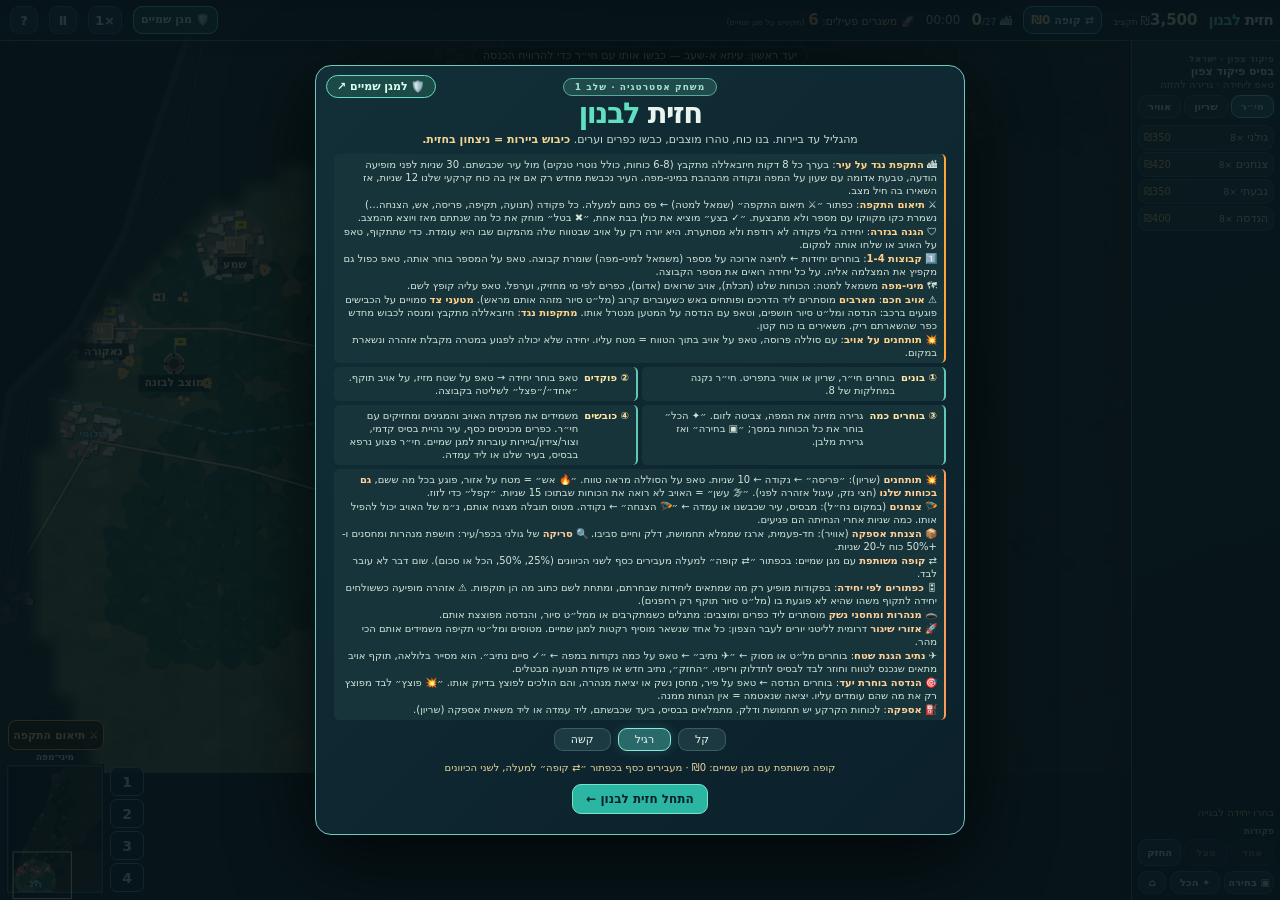
==== commit c587497c: "RTS v6a: Hezbollah counterattacks on captured cities Every ~8 min on normal (10/6 on easy/hard) whil" ====
--- a/rts/index.html
+++ b/rts/index.html
@@ -8,7 +8,7 @@
 <div class="foot"><button id="selectMode" title="גרירה בוחרת כמה יחידות">▣ בחירה</button><button id="selectAll" title="כל הכוחות הקרקעיים במסך">✦ הכל</button><button id="homeBtn" title="חזרה לבסיס">⌂</button></div></div>
 <div id="routeBar" class="hidden"><span id="routeInfo">טאפ על המפה להוספת נקודות נתיב</span><button id="routeUndo" title="בטל נקודה אחרונה">↶</button><button id="routeCancel" title="ביטול">✕</button><button id="routeDone" class="primary" disabled>✓ סיים נתיב</button></div><div id="aimBar" class="hidden"><span id="aimInfo"></span><button id="aimHere" class="hidden">📍 פרוס כאן</button><button id="aimCancel" title="ביטול">✕</button></div><div id="coordBar" class="hidden"><span id="coordInfo">⚔ מצב תיאום התקפה</span><button id="coordCancel" title="מבטל את כל הפקודות שניתנו בתיאום">✖ בטל</button><button id="coordGo" class="primary" disabled title="כל הפקודות יוצאות בבת אחת">✓ בצע</button></div><button id="coordBtn" title="תיאום התקפה: הפקודות נשמרות ויוצאות יחד">⚔ תיאום התקפה</button><div id="cgroups" aria-label="קבוצות שליטה"><button id="cg1" title="לחיצה ארוכה: שמור קבוצה 1 · טאפ: בחר · טאפ כפול: גם מצלמה">1<small></small></button><button id="cg2" title="לחיצה ארוכה: שמור קבוצה 2 · טאפ: בחר · טאפ כפול: גם מצלמה">2<small></small></button><button id="cg3" title="לחיצה ארוכה: שמור קבוצה 3 · טאפ: בחר · טאפ כפול: גם מצלמה">3<small></small></button><button id="cg4" title="לחיצה ארוכה: שמור קבוצה 4 · טאפ: בחר · טאפ כפול: גם מצלמה">4<small></small></button></div><div id="toast" role="status"></div><div id="ticker" aria-live="polite"></div><div id="focus" class="hidden"></div>
 <div id="intro" class="overlay"><div class="modal"><a class="toTD" href="../">🛡️ למגן שמיים ↗</a><div class="badge">משחק אסטרטגיה · שלב 1</div><h1>חזית <em>לבנון</em></h1><p class="lede">מהגליל עד ביירות. בנו כוח, טהרו מוצבים, כבשו כפרים וערים. <strong>כיבוש ביירות = ניצחון בחזית.</strong></p>
-<div class="how"><div class="v2 v5"><span>⚔ <b>תיאום התקפה</b>: כפתור ״⚔ תיאום התקפה״ (שמאל למטה) ← פס כתום למעלה. כל פקודה (תנועה, תקיפה, פריסה, אש, הצנחה…) נשמרת כקו מקווקו עם מספר ולא מתבצעת. ״✓ בצע״ מוציא את כולן בבת אחת, ״✖ בטל״ מוחק את כל מה שנתתם מאז ויוצא מהמצב.</span><span>🛡 <b>הגנה בגזרה</b>: יחידה בלי פקודה לא רודפת ולא מסתערת. היא יורה רק על אויב שבטווח שלה מהמקום שבו היא עומדת. כדי שתתקוף, טאפ על האויב או שלחו אותה למקום.</span><span>1️⃣ <b>קבוצות 1-4</b>: בוחרים יחידות ← לחיצה ארוכה על מספר (משמאל למיני-מפה) שומרת קבוצה. טאפ על המספר בוחר אותה, טאפ כפול גם מקפיץ את המצלמה אליה. על כל יחידה רואים את מספר הקבוצה.</span><span>🗺 <b>מיני-מפה</b> משמאל למטה: הכוחות שלנו (תכלת), אויב שרואים (אדום), כפרים לפי מי מחזיק, וערפל. טאפ עליה קופץ לשם.</span><span>⚠ <b>אויב חכם</b>: <b>מארבים</b> מוסתרים ליד הדרכים ופותחים באש כשעוברים קרוב (מל״ט סיור מזהה אותם מראש). <b>מטעני צד</b> סמויים על הכבישים פוגעים ברכב: הנדסה ומל״ט סיור חושפים, וטאפ עם הנדסה על המטען מנטרל אותו. <b>מתקפות נגד</b>: חיזבאללה מתקבץ ומנסה לכבוש מחדש כפר שהשארתם ריק. משאירים בו כוח קטן.</span><span>💥 <b>תותחנים על אויב</b>: עם סוללה פרוסה, טאפ על אויב בתוך הטווח = מטח עליו. יחידה שלא יכולה לפגוע במטרה מקבלת אזהרה ונשארת במקום.</span></div><div><b>① בונים</b><span>בוחרים חי״ר, שריון או אוויר בתפריט. חי״ר נקנה במחלקות של 8.</span></div><div><b>② פוקדים</b><span>טאפ בוחר יחידה → טאפ על שטח מזיז, על אויב תוקף. ״אחד״/״פצל״ לשליטה בקבוצה.</span></div><div><b>③ בוחרים כמה</b><span>גרירה מזיזה את המפה, צביטה לזום. ״✦ הכל״ בוחר את כל הכוחות במסך; ״▣ בחירה״ ואז גרירת מלבן.</span></div><div><b>④ כובשים</b><span>משמידים את מפקדת האויב והמגינים ומחזיקים עם חי״ר. כפרים מכניסים כסף, עיר נהיית בסיס קדמי, וצור/צידון/ביירות עוברות למגן שמיים. חי״ר פצוע נרפא בבסיס, בעיר שלנו או ליד עמדה.</span></div><div class="v2"><span>💥 <b>תותחנים</b> (שריון): ״פריסה״ ← נקודה ← 10 שניות. טאפ על הסוללה מראה טווח. ״🔥 אש״ = מטח על אזור, פוגע בכל מה ששם, <b>גם בכוחות שלנו</b> (חצי נזק, עיגול אזהרה לפני). ״🌫 עשן״ = האויב לא רואה את הכוחות שבתוכו 15 שניות. ״קפל״ כדי לזוז.</span><span>🪂 <b>צנחנים</b> (במקום נח״ל): מבסיס, עיר שכבשנו או עמדה ← ״🪂 הצנחה״ ← נקודה. מטוס תובלה מצניח אותם, נ״מ של האויב יכול להפיל אותו. כמה שניות אחרי הנחיתה הם פגיעים.</span><span>📦 <b>הצנחת אספקה</b> (אוויר): חד-פעמית, ארגז שממלא תחמושת, דלק וחיים סביבו. 🔍 <b>סריקה</b> של גולני בכפר/עיר: חושפת מנהרות ומחסנים ו-+50% כוח ל-20 שניות.</span><span>⇄ <b>קופה משותפת</b> עם מגן שמיים: בכפתור ״⇄ קופה״ למעלה מעבירים כסף לשני הכיוונים (25%, 50%, הכל או סכום). שום דבר לא עובר לבד.</span><span>🎛 <b>כפתורים לפי יחידה</b>: בפקודות מופיע רק מה שמתאים ליחידות שבחרתם, ומתחת לשם כתוב מה הן תוקפות. ⚠ אזהרה מופיעה כששולחים יחידה לתקוף משהו שהיא לא פוגעת בו (מל״ט סיור תוקף רק רחפנים).</span><span>🕳️ <b>מנהרות ומחסני נשק</b> מוסתרים ליד כפרים ומוצבים: מתגלים כשמתקרבים או ממל״ט סיור, והנדסה מפוצצת אותם.</span><span>🚀 <b>אזורי שיגור</b> דרומית לליטני יורים לעבר הצפון: כל אחד שנשאר מוסיף רקטות למגן שמיים. מטוסים ומל״טי תקיפה משמידים אותם הכי מהר.</span><span>✈ <b>נתיב הגנת שטח</b>: בוחרים מל״ט או מסוק ← ״✈ נתיב״ ← טאפ על כמה נקודות במפה ← ״✓ סיים נתיב״. הוא מסייר בלולאה, תוקף אויב מתאים שנכנס לטווח וחוזר לבד לבסיס לתדלוק וריפוי. ״החזק״, נתיב חדש או פקודת תנועה מבטלים.</span><span>🎯 <b>הנדסה בוחרת יעד</b>: בוחרים הנדסה ← טאפ על פיר, מחסן נשק או יציאת מנהרה, והם הולכים לפוצץ בדיוק אותו. ״💥 פוצץ״ לבד מפוצץ רק את מה שהם עומדים עליו. יציאה שנאטמה = אין הגחות ממנה.</span><span>⛽ <b>אספקה</b>: לכוחות הקרקע יש תחמושת ודלק. מתמלאים בבסיס, ביעד שכבשתם, ליד עמדה או ליד משאית אספקה (שריון).</span></div></div>
+<div class="how"><div class="v2 v5"><span>🏙 <b>התקפת נגד על עיר</b>: בערך כל 8 דקות חיזבאללה מתקבץ (6-8 כוחות, כולל נוטרי טנקים) מול עיר שכבשתם. 30 שניות לפני מופיעה הודעה, טבעת אדומה עם שעון על המפה ונקודה מהבהבת במיני-מפה. העיר נכבשת מחדש רק אם אין בה כוח קרקעי שלנו 12 שניות, אז השאירו בה חיל מצב.</span><span>⚔ <b>תיאום התקפה</b>: כפתור ״⚔ תיאום התקפה״ (שמאל למטה) ← פס כתום למעלה. כל פקודה (תנועה, תקיפה, פריסה, אש, הצנחה…) נשמרת כקו מקווקו עם מספר ולא מתבצעת. ״✓ בצע״ מוציא את כולן בבת אחת, ״✖ בטל״ מוחק את כל מה שנתתם מאז ויוצא מהמצב.</span><span>🛡 <b>הגנה בגזרה</b>: יחידה בלי פקודה לא רודפת ולא מסתערת. היא יורה רק על אויב שבטווח שלה מהמקום שבו היא עומדת. כדי שתתקוף, טאפ על האויב או שלחו אותה למקום.</span><span>1️⃣ <b>קבוצות 1-4</b>: בוחרים יחידות ← לחיצה ארוכה על מספר (משמאל למיני-מפה) שומרת קבוצה. טאפ על המספר בוחר אותה, טאפ כפול גם מקפיץ את המצלמה אליה. על כל יחידה רואים את מספר הקבוצה.</span><span>🗺 <b>מיני-מפה</b> משמאל למטה: הכוחות שלנו (תכלת), אויב שרואים (אדום), כפרים לפי מי מחזיק, וערפל. טאפ עליה קופץ לשם.</span><span>⚠ <b>אויב חכם</b>: <b>מארבים</b> מוסתרים ליד הדרכים ופותחים באש כשעוברים קרוב (מל״ט סיור מזהה אותם מראש). <b>מטעני צד</b> סמויים על הכבישים פוגעים ברכב: הנדסה ומל״ט סיור חושפים, וטאפ עם הנדסה על המטען מנטרל אותו. <b>מתקפות נגד</b>: חיזבאללה מתקבץ ומנסה לכבוש מחדש כפר שהשארתם ריק. משאירים בו כוח קטן.</span><span>💥 <b>תותחנים על אויב</b>: עם סוללה פרוסה, טאפ על אויב בתוך הטווח = מטח עליו. יחידה שלא יכולה לפגוע במטרה מקבלת אזהרה ונשארת במקום.</span></div><div><b>① בונים</b><span>בוחרים חי״ר, שריון או אוויר בתפריט. חי״ר נקנה במחלקות של 8.</span></div><div><b>② פוקדים</b><span>טאפ בוחר יחידה → טאפ על שטח מזיז, על אויב תוקף. ״אחד״/״פצל״ לשליטה בקבוצה.</span></div><div><b>③ בוחרים כמה</b><span>גרירה מזיזה את המפה, צביטה לזום. ״✦ הכל״ בוחר את כל הכוחות במסך; ״▣ בחירה״ ואז גרירת מלבן.</span></div><div><b>④ כובשים</b><span>משמידים את מפקדת האויב והמגינים ומחזיקים עם חי״ר. כפרים מכניסים כסף, עיר נהיית בסיס קדמי, וצור/צידון/ביירות עוברות למגן שמיים. חי״ר פצוע נרפא בבסיס, בעיר שלנו או ליד עמדה.</span></div><div class="v2"><span>💥 <b>תותחנים</b> (שריון): ״פריסה״ ← נקודה ← 10 שניות. טאפ על הסוללה מראה טווח. ״🔥 אש״ = מטח על אזור, פוגע בכל מה ששם, <b>גם בכוחות שלנו</b> (חצי נזק, עיגול אזהרה לפני). ״🌫 עשן״ = האויב לא רואה את הכוחות שבתוכו 15 שניות. ״קפל״ כדי לזוז.</span><span>🪂 <b>צנחנים</b> (במקום נח״ל): מבסיס, עיר שכבשנו או עמדה ← ״🪂 הצנחה״ ← נקודה. מטוס תובלה מצניח אותם, נ״מ של האויב יכול להפיל אותו. כמה שניות אחרי הנחיתה הם פגיעים.</span><span>📦 <b>הצנחת אספקה</b> (אוויר): חד-פעמית, ארגז שממלא תחמושת, דלק וחיים סביבו. 🔍 <b>סריקה</b> של גולני בכפר/עיר: חושפת מנהרות ומחסנים ו-+50% כוח ל-20 שניות.</span><span>⇄ <b>קופה משותפת</b> עם מגן שמיים: בכפתור ״⇄ קופה״ למעלה מעבירים כסף לשני הכיוונים (25%, 50%, הכל או סכום). שום דבר לא עובר לבד.</span><span>🎛 <b>כפתורים לפי יחידה</b>: בפקודות מופיע רק מה שמתאים ליחידות שבחרתם, ומתחת לשם כתוב מה הן תוקפות. ⚠ אזהרה מופיעה כששולחים יחידה לתקוף משהו שהיא לא פוגעת בו (מל״ט סיור תוקף רק רחפנים).</span><span>🕳️ <b>מנהרות ומחסני נשק</b> מוסתרים ליד כפרים ומוצבים: מתגלים כשמתקרבים או ממל״ט סיור, והנדסה מפוצצת אותם.</span><span>🚀 <b>אזורי שיגור</b> דרומית לליטני יורים לעבר הצפון: כל אחד שנשאר מוסיף רקטות למגן שמיים. מטוסים ומל״טי תקיפה משמידים אותם הכי מהר.</span><span>✈ <b>נתיב הגנת שטח</b>: בוחרים מל״ט או מסוק ← ״✈ נתיב״ ← טאפ על כמה נקודות במפה ← ״✓ סיים נתיב״. הוא מסייר בלולאה, תוקף אויב מתאים שנכנס לטווח וחוזר לבד לבסיס לתדלוק וריפוי. ״החזק״, נתיב חדש או פקודת תנועה מבטלים.</span><span>🎯 <b>הנדסה בוחרת יעד</b>: בוחרים הנדסה ← טאפ על פיר, מחסן נשק או יציאת מנהרה, והם הולכים לפוצץ בדיוק אותו. ״💥 פוצץ״ לבד מפוצץ רק את מה שהם עומדים עליו. יציאה שנאטמה = אין הגחות ממנה.</span><span>⛽ <b>אספקה</b>: לכוחות הקרקע יש תחמושת ודלק. מתמלאים בבסיס, ביעד שכבשתם, ליד עמדה או ליד משאית אספקה (שריון).</span></div></div>
 <div class="diff"><button data-diff="easy">קל</button><button data-diff="normal" class="active">רגיל</button><button data-diff="hard">קשה</button></div><p id="sharedLine" class="shared"></p><div class="startActions"><button id="newGame" class="primary">התחל חזית לבנון ←</button><button id="continueGame" class="hidden">המשך משחק ▶</button></div></div></div>
 <div id="end" class="overlay hidden"><div class="modal end"><div class="badge">חזית לבנון</div><h1 id="endTitle"></h1><a class="toTD" href="../">🛡️ למגן שמיים ↗</a><p id="endDetail"></p><button id="restart" class="primary">שחקו שוב</button></div></div>
 <div id="safeProbe"></div><div id="rotate" class="hidden">📱↻<br>עדיף לסובב את הטלפון לרוחב</div>
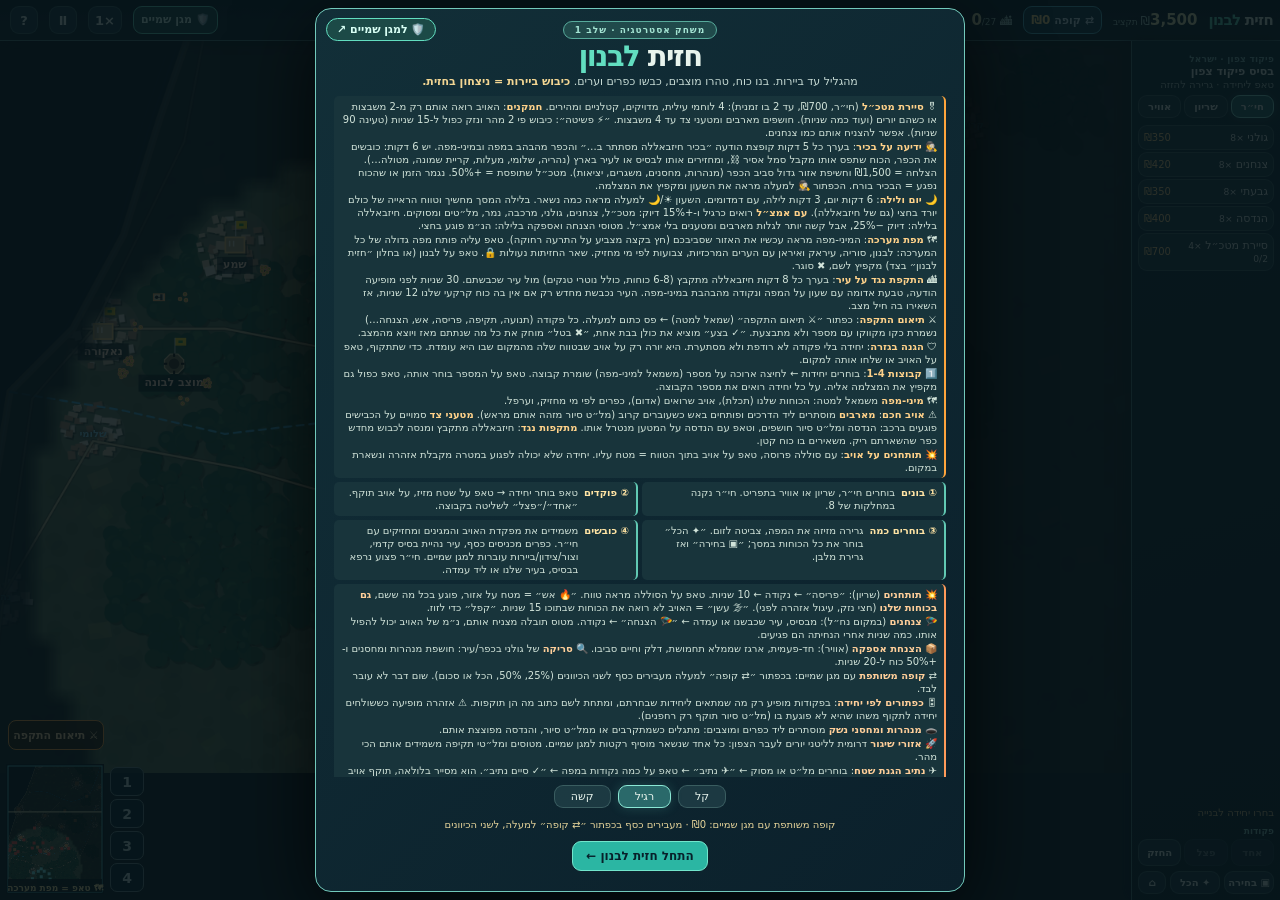
==== commit e6db24a3: "RTS v6b: Sayeret Matkal, senior-commander intel, day/night cycle, theater map - Sayeret Matkal (infa" ====
--- a/rts/index.html
+++ b/rts/index.html
@@ -1,15 +1,15 @@
 <!doctype html><html lang="he" dir="rtl"><head><meta charset="utf-8"><meta name="viewport" content="width=device-width, initial-scale=1, maximum-scale=1, user-scalable=no, viewport-fit=cover"><meta name="theme-color" content="#0c222e"><meta name="apple-mobile-web-app-capable" content="yes"><meta name="description" content="חזית לבנון — משחק אסטרטגיה בזמן אמת בטלפון. פקד על צה״ל מהגליל ועד ביירות."><meta property="og:title" content="חזית לבנון · משחק אסטרטגיה"><title>חזית לבנון · אסטרטגיה</title><link rel="icon" href="data:image/svg+xml,%3Csvg xmlns=%22http://www.w3.org/2000/svg%22 viewBox=%220 0 32 32%22%3E%3Crect width=%2232%22 height=%2232%22 rx=%226%22 fill=%22%230c222e%22/%3E%3Cpath d=%22M16 5l9 20H7z%22 fill=%22%2362dec0%22/%3E%3C/svg%3E"><link rel="stylesheet" href="style.css"></head>
 <body><main id="game"><canvas id="world" aria-label="מפת חזית לבנון"></canvas>
-<header id="top"><span class="brand">חזית <em>לבנון</em></span><span class="stat">₪<b id="money">0</b><small> תקציב</small></span><button id="xfer" class="xfer" title="העברת כסף בין חזית לבנון למגן שמיים">⇄ קופה <b id="pool">₪0</b></button><span class="stat">🏙 <b id="captured">0</b><small>/27</small></span><span class="stat" id="clock">00:00</span><span class="stat launch" id="launchers" title="כל אזור שיגור פעיל מוסיף רקטות לגלים במגן שמיים">🚀 משגרים פעילים: <b>6</b> <small>(מקשים על מגן שמיים)</small></span><span class="spacer"></span><a id="toTD" href="../" title="מעבר למשחק מגן שמיים">🛡️ מגן שמיים</a><button id="speed" title="מהירות">×1</button><button id="pause" title="השהה">Ⅱ</button><button id="help" title="הוראות">?</button></header>
+<header id="top"><span class="brand">חזית <em>לבנון</em></span><span class="stat">₪<b id="money">0</b><small> תקציב</small></span><button id="xfer" class="xfer" title="העברת כסף בין חזית לבנון למגן שמיים">⇄ קופה <b id="pool">₪0</b></button><span class="stat">🏙 <b id="captured">0</b><small>/27</small></span><span class="stat" id="clock">00:00</span><span class="stat dn" id="daynight" title="יום/לילה">☀ <b>6:00</b></span><span class="stat launch" id="launchers" title="כל אזור שיגור פעיל מוסיף רקטות לגלים במגן שמיים">🚀 משגרים פעילים: <b>6</b> <small>(מקשים על מגן שמיים)</small></span><span class="spacer"></span><a id="toTD" href="../" title="מעבר למשחק מגן שמיים">🛡️ מגן שמיים</a><button id="speed" title="מהירות">×1</button><button id="pause" title="השהה">Ⅱ</button><button id="help" title="הוראות">?</button></header>
 <div id="side"><div id="sidebarTop"><span class="eyebrow">פיקוד צפון · ישראל</span><div id="selection">בסיס פיקוד צפון</div><div id="terrainInfo">געו ביחידה כדי לבחור</div><div id="attackInfo"></div></div>
 <div id="tabs"><button data-tab="inf" class="active">חי״ר</button><button data-tab="veh">שריון</button><button data-tab="air">אוויר</button></div>
 <div id="units"></div><div id="queue"></div>
-<div id="orders"><div class="hint-sm">פקודות</div><div class="ordergrid"><button id="group" title="אגד יחידות">אחד</button><button id="split" title="פצל חצי חצי">פצל</button><button id="load" title="העלה לנמר או למסוק">העלה</button><button id="unload" title="הורד כוחות">הורד</button><button id="build" title="הנדסה בונה רואה־יורה">בנה</button><button id="stop" title="עצור והגן · מבטל נתיב">החזק</button><button id="route" title="נתיב הגנת שטח למל״טים ומסוקים">✈ נתיב</button><button id="blow" title="הנדסה מפוצצת את היעד שבחרתם">💥 פוצץ</button><button id="drop" title="מטוס תובלה מצניח את הצנחנים בנקודה שתבחרו">🪂הצנחה</button><button id="deploy" title="בחרו נקודה לפריסת הסוללה">פריסה</button><button id="fire" title="מטח ארטילרי על נקודה בטווח">🔥 אש</button><button id="smoke" title="מסך עשן: האויב לא רואה את הכוחות בתוכו">🌫 עשן</button><button id="pack" title="קיפול הסוללה כדי לזוז">קפל</button><button id="sweep" title="גולני: סריקת כפר/עיר">🔍סריקה</button></div></div>
+<div id="orders"><div class="hint-sm">פקודות</div><div class="ordergrid"><button id="group" title="אגד יחידות">אחד</button><button id="split" title="פצל חצי חצי">פצל</button><button id="load" title="העלה לנמר או למסוק">העלה</button><button id="unload" title="הורד כוחות">הורד</button><button id="build" title="הנדסה בונה רואה־יורה">בנה</button><button id="stop" title="עצור והגן · מבטל נתיב">החזק</button><button id="route" title="נתיב הגנת שטח למל״טים ומסוקים">✈ נתיב</button><button id="blow" title="הנדסה מפוצצת את היעד שבחרתם">💥 פוצץ</button><button id="drop" title="מטוס תובלה מצניח את הצנחנים בנקודה שתבחרו">🪂הצנחה</button><button id="deploy" title="בחרו נקודה לפריסת הסוללה">פריסה</button><button id="fire" title="מטח ארטילרי על נקודה בטווח">🔥 אש</button><button id="smoke" title="מסך עשן: האויב לא רואה את הכוחות בתוכו">🌫 עשן</button><button id="pack" title="קיפול הסוללה כדי לזוז">קפל</button><button id="sweep" title="גולני: סריקת כפר/עיר">🔍סריקה</button><button id="strike" title="סיירת מטכ״ל: כיבוש פי 2 מהר ונזק כפול ל-15 שניות (טעינה 90 שניות)">⚡ פשיטה</button></div></div>
 <div class="foot"><button id="selectMode" title="גרירה בוחרת כמה יחידות">▣ בחירה</button><button id="selectAll" title="כל הכוחות הקרקעיים במסך">✦ הכל</button><button id="homeBtn" title="חזרה לבסיס">⌂</button></div></div>
-<div id="routeBar" class="hidden"><span id="routeInfo">טאפ על המפה להוספת נקודות נתיב</span><button id="routeUndo" title="בטל נקודה אחרונה">↶</button><button id="routeCancel" title="ביטול">✕</button><button id="routeDone" class="primary" disabled>✓ סיים נתיב</button></div><div id="aimBar" class="hidden"><span id="aimInfo"></span><button id="aimHere" class="hidden">📍 פרוס כאן</button><button id="aimCancel" title="ביטול">✕</button></div><div id="coordBar" class="hidden"><span id="coordInfo">⚔ מצב תיאום התקפה</span><button id="coordCancel" title="מבטל את כל הפקודות שניתנו בתיאום">✖ בטל</button><button id="coordGo" class="primary" disabled title="כל הפקודות יוצאות בבת אחת">✓ בצע</button></div><button id="coordBtn" title="תיאום התקפה: הפקודות נשמרות ויוצאות יחד">⚔ תיאום התקפה</button><div id="cgroups" aria-label="קבוצות שליטה"><button id="cg1" title="לחיצה ארוכה: שמור קבוצה 1 · טאפ: בחר · טאפ כפול: גם מצלמה">1<small></small></button><button id="cg2" title="לחיצה ארוכה: שמור קבוצה 2 · טאפ: בחר · טאפ כפול: גם מצלמה">2<small></small></button><button id="cg3" title="לחיצה ארוכה: שמור קבוצה 3 · טאפ: בחר · טאפ כפול: גם מצלמה">3<small></small></button><button id="cg4" title="לחיצה ארוכה: שמור קבוצה 4 · טאפ: בחר · טאפ כפול: גם מצלמה">4<small></small></button></div><div id="toast" role="status"></div><div id="ticker" aria-live="polite"></div><div id="focus" class="hidden"></div>
+<div id="routeBar" class="hidden"><span id="routeInfo">טאפ על המפה להוספת נקודות נתיב</span><button id="routeUndo" title="בטל נקודה אחרונה">↶</button><button id="routeCancel" title="ביטול">✕</button><button id="routeDone" class="primary" disabled>✓ סיים נתיב</button></div><div id="aimBar" class="hidden"><span id="aimInfo"></span><button id="aimHere" class="hidden">📍 פרוס כאן</button><button id="aimCancel" title="ביטול">✕</button></div><div id="coordBar" class="hidden"><span id="coordInfo">⚔ מצב תיאום התקפה</span><button id="coordCancel" title="מבטל את כל הפקודות שניתנו בתיאום">✖ בטל</button><button id="coordGo" class="primary" disabled title="כל הפקודות יוצאות בבת אחת">✓ בצע</button></div><button id="coordBtn" title="תיאום התקפה: הפקודות נשמרות ויוצאות יחד">⚔ תיאום התקפה</button><div id="cgroups" aria-label="קבוצות שליטה"><button id="cg1" title="לחיצה ארוכה: שמור קבוצה 1 · טאפ: בחר · טאפ כפול: גם מצלמה">1<small></small></button><button id="cg2" title="לחיצה ארוכה: שמור קבוצה 2 · טאפ: בחר · טאפ כפול: גם מצלמה">2<small></small></button><button id="cg3" title="לחיצה ארוכה: שמור קבוצה 3 · טאפ: בחר · טאפ כפול: גם מצלמה">3<small></small></button><button id="cg4" title="לחיצה ארוכה: שמור קבוצה 4 · טאפ: בחר · טאפ כפול: גם מצלמה">4<small></small></button></div><button id="intelChip" class="hidden" title="טאפ: המצלמה לכפר / לכוח שמחזיק את הבכיר"></button><div id="intelPop" class="intelPop hidden" role="alert"><span class="txt"></span><small>טאפ = המצלמה לשם</small></div><div id="toast" role="status"></div><div id="ticker" aria-live="polite"></div><div id="focus" class="hidden"></div>
 <div id="intro" class="overlay"><div class="modal"><a class="toTD" href="../">🛡️ למגן שמיים ↗</a><div class="badge">משחק אסטרטגיה · שלב 1</div><h1>חזית <em>לבנון</em></h1><p class="lede">מהגליל עד ביירות. בנו כוח, טהרו מוצבים, כבשו כפרים וערים. <strong>כיבוש ביירות = ניצחון בחזית.</strong></p>
-<div class="how"><div class="v2 v5"><span>🏙 <b>התקפת נגד על עיר</b>: בערך כל 8 דקות חיזבאללה מתקבץ (6-8 כוחות, כולל נוטרי טנקים) מול עיר שכבשתם. 30 שניות לפני מופיעה הודעה, טבעת אדומה עם שעון על המפה ונקודה מהבהבת במיני-מפה. העיר נכבשת מחדש רק אם אין בה כוח קרקעי שלנו 12 שניות, אז השאירו בה חיל מצב.</span><span>⚔ <b>תיאום התקפה</b>: כפתור ״⚔ תיאום התקפה״ (שמאל למטה) ← פס כתום למעלה. כל פקודה (תנועה, תקיפה, פריסה, אש, הצנחה…) נשמרת כקו מקווקו עם מספר ולא מתבצעת. ״✓ בצע״ מוציא את כולן בבת אחת, ״✖ בטל״ מוחק את כל מה שנתתם מאז ויוצא מהמצב.</span><span>🛡 <b>הגנה בגזרה</b>: יחידה בלי פקודה לא רודפת ולא מסתערת. היא יורה רק על אויב שבטווח שלה מהמקום שבו היא עומדת. כדי שתתקוף, טאפ על האויב או שלחו אותה למקום.</span><span>1️⃣ <b>קבוצות 1-4</b>: בוחרים יחידות ← לחיצה ארוכה על מספר (משמאל למיני-מפה) שומרת קבוצה. טאפ על המספר בוחר אותה, טאפ כפול גם מקפיץ את המצלמה אליה. על כל יחידה רואים את מספר הקבוצה.</span><span>🗺 <b>מיני-מפה</b> משמאל למטה: הכוחות שלנו (תכלת), אויב שרואים (אדום), כפרים לפי מי מחזיק, וערפל. טאפ עליה קופץ לשם.</span><span>⚠ <b>אויב חכם</b>: <b>מארבים</b> מוסתרים ליד הדרכים ופותחים באש כשעוברים קרוב (מל״ט סיור מזהה אותם מראש). <b>מטעני צד</b> סמויים על הכבישים פוגעים ברכב: הנדסה ומל״ט סיור חושפים, וטאפ עם הנדסה על המטען מנטרל אותו. <b>מתקפות נגד</b>: חיזבאללה מתקבץ ומנסה לכבוש מחדש כפר שהשארתם ריק. משאירים בו כוח קטן.</span><span>💥 <b>תותחנים על אויב</b>: עם סוללה פרוסה, טאפ על אויב בתוך הטווח = מטח עליו. יחידה שלא יכולה לפגוע במטרה מקבלת אזהרה ונשארת במקום.</span></div><div><b>① בונים</b><span>בוחרים חי״ר, שריון או אוויר בתפריט. חי״ר נקנה במחלקות של 8.</span></div><div><b>② פוקדים</b><span>טאפ בוחר יחידה → טאפ על שטח מזיז, על אויב תוקף. ״אחד״/״פצל״ לשליטה בקבוצה.</span></div><div><b>③ בוחרים כמה</b><span>גרירה מזיזה את המפה, צביטה לזום. ״✦ הכל״ בוחר את כל הכוחות במסך; ״▣ בחירה״ ואז גרירת מלבן.</span></div><div><b>④ כובשים</b><span>משמידים את מפקדת האויב והמגינים ומחזיקים עם חי״ר. כפרים מכניסים כסף, עיר נהיית בסיס קדמי, וצור/צידון/ביירות עוברות למגן שמיים. חי״ר פצוע נרפא בבסיס, בעיר שלנו או ליד עמדה.</span></div><div class="v2"><span>💥 <b>תותחנים</b> (שריון): ״פריסה״ ← נקודה ← 10 שניות. טאפ על הסוללה מראה טווח. ״🔥 אש״ = מטח על אזור, פוגע בכל מה ששם, <b>גם בכוחות שלנו</b> (חצי נזק, עיגול אזהרה לפני). ״🌫 עשן״ = האויב לא רואה את הכוחות שבתוכו 15 שניות. ״קפל״ כדי לזוז.</span><span>🪂 <b>צנחנים</b> (במקום נח״ל): מבסיס, עיר שכבשנו או עמדה ← ״🪂 הצנחה״ ← נקודה. מטוס תובלה מצניח אותם, נ״מ של האויב יכול להפיל אותו. כמה שניות אחרי הנחיתה הם פגיעים.</span><span>📦 <b>הצנחת אספקה</b> (אוויר): חד-פעמית, ארגז שממלא תחמושת, דלק וחיים סביבו. 🔍 <b>סריקה</b> של גולני בכפר/עיר: חושפת מנהרות ומחסנים ו-+50% כוח ל-20 שניות.</span><span>⇄ <b>קופה משותפת</b> עם מגן שמיים: בכפתור ״⇄ קופה״ למעלה מעבירים כסף לשני הכיוונים (25%, 50%, הכל או סכום). שום דבר לא עובר לבד.</span><span>🎛 <b>כפתורים לפי יחידה</b>: בפקודות מופיע רק מה שמתאים ליחידות שבחרתם, ומתחת לשם כתוב מה הן תוקפות. ⚠ אזהרה מופיעה כששולחים יחידה לתקוף משהו שהיא לא פוגעת בו (מל״ט סיור תוקף רק רחפנים).</span><span>🕳️ <b>מנהרות ומחסני נשק</b> מוסתרים ליד כפרים ומוצבים: מתגלים כשמתקרבים או ממל״ט סיור, והנדסה מפוצצת אותם.</span><span>🚀 <b>אזורי שיגור</b> דרומית לליטני יורים לעבר הצפון: כל אחד שנשאר מוסיף רקטות למגן שמיים. מטוסים ומל״טי תקיפה משמידים אותם הכי מהר.</span><span>✈ <b>נתיב הגנת שטח</b>: בוחרים מל״ט או מסוק ← ״✈ נתיב״ ← טאפ על כמה נקודות במפה ← ״✓ סיים נתיב״. הוא מסייר בלולאה, תוקף אויב מתאים שנכנס לטווח וחוזר לבד לבסיס לתדלוק וריפוי. ״החזק״, נתיב חדש או פקודת תנועה מבטלים.</span><span>🎯 <b>הנדסה בוחרת יעד</b>: בוחרים הנדסה ← טאפ על פיר, מחסן נשק או יציאת מנהרה, והם הולכים לפוצץ בדיוק אותו. ״💥 פוצץ״ לבד מפוצץ רק את מה שהם עומדים עליו. יציאה שנאטמה = אין הגחות ממנה.</span><span>⛽ <b>אספקה</b>: לכוחות הקרקע יש תחמושת ודלק. מתמלאים בבסיס, ביעד שכבשתם, ליד עמדה או ליד משאית אספקה (שריון).</span></div></div>
+<div class="how"><div class="v2 v5 v6"><span>🎖 <b>סיירת מטכ״ל</b> (חי״ר, ₪700, עד 2 בו זמנית): 4 לוחמי עילית, מדויקים, קטלניים ומהירים. <b>חמקנים</b>: האויב רואה אותם רק מ-2 משבצות או כשהם יורים (ועוד כמה שניות). חושפים מארבים ומטעני צד עד 4 משבצות. ״⚡ פשיטה״: כיבוש פי 2 מהר ונזק כפול ל-15 שניות (טעינה 90 שניות). אפשר להצניח אותם כמו צנחנים.</span><span>🕵 <b>ידיעה על בכיר</b>: בערך כל 5 דקות קופצת הודעה ״בכיר חיזבאללה מסתתר ב…״ והכפר מהבהב במפה ובמיני-מפה. יש 6 דקות: כובשים את הכפר, הכוח שתפס אותו מקבל סמל אסיר ⛓, ומחזירים אותו לבסיס או לעיר בארץ (נהריה, שלומי, מעלות, קריית שמונה, מטולה…). הצלחה = ₪1,500 וחשיפת אזור גדול סביב הכפר (מנהרות, מחסנים, משגרים, יציאות). מטכ״ל שתופסת = +50%. נגמר הזמן או שהכוח נפגע = הבכיר בורח. הכפתור 🕵 למעלה מראה את השעון ומקפיץ את המצלמה.</span><span>🌙 <b>יום ולילה</b>: 6 דקות יום, 3 דקות לילה, עם דמדומים. השעון ☀/🌙 למעלה מראה כמה נשאר. בלילה המסך מחשיך וטווח הראייה של כולם יורד בחצי (גם של חיזבאללה). <b>עם אמצ״ל</b> רואים כרגיל ו-+15% דיוק: מטכ״ל, צנחנים, גולני, מרכבה, נמר, מל״טים ומסוקים. חיזבאללה בלילה: דיוק −25%, אבל קשה יותר לגלות מארבים ומטענים בלי אמצ״ל. מטוסי הצנחה ואספקה בלילה: הנ״מ פוגע בחצי.</span><span>🗺 <b>מפת מערכה</b>: המיני-מפה מראה עכשיו את האזור שסביבכם (חץ בקצה מצביע על התרעה רחוקה). טאפ עליה פותח מפה גדולה של כל המערכה: לבנון, סוריה, עיראק ואיראן עם הערים המרכזיות, צבועות לפי מי מחזיק. שאר החזיתות נעולות 🔒. טאפ על לבנון (או בחלון ״חזית לבנון״ בצד) מקפיץ לשם, ✖ סוגר.</span><span>🏙 <b>התקפת נגד על עיר</b>: בערך כל 8 דקות חיזבאללה מתקבץ (6-8 כוחות, כולל נוטרי טנקים) מול עיר שכבשתם. 30 שניות לפני מופיעה הודעה, טבעת אדומה עם שעון על המפה ונקודה מהבהבת במיני-מפה. העיר נכבשת מחדש רק אם אין בה כוח קרקעי שלנו 12 שניות, אז השאירו בה חיל מצב.</span><span>⚔ <b>תיאום התקפה</b>: כפתור ״⚔ תיאום התקפה״ (שמאל למטה) ← פס כתום למעלה. כל פקודה (תנועה, תקיפה, פריסה, אש, הצנחה…) נשמרת כקו מקווקו עם מספר ולא מתבצעת. ״✓ בצע״ מוציא את כולן בבת אחת, ״✖ בטל״ מוחק את כל מה שנתתם מאז ויוצא מהמצב.</span><span>🛡 <b>הגנה בגזרה</b>: יחידה בלי פקודה לא רודפת ולא מסתערת. היא יורה רק על אויב שבטווח שלה מהמקום שבו היא עומדת. כדי שתתקוף, טאפ על האויב או שלחו אותה למקום.</span><span>1️⃣ <b>קבוצות 1-4</b>: בוחרים יחידות ← לחיצה ארוכה על מספר (משמאל למיני-מפה) שומרת קבוצה. טאפ על המספר בוחר אותה, טאפ כפול גם מקפיץ את המצלמה אליה. על כל יחידה רואים את מספר הקבוצה.</span><span>🗺 <b>מיני-מפה</b> משמאל למטה: הכוחות שלנו (תכלת), אויב שרואים (אדום), כפרים לפי מי מחזיק, וערפל.</span><span>⚠ <b>אויב חכם</b>: <b>מארבים</b> מוסתרים ליד הדרכים ופותחים באש כשעוברים קרוב (מל״ט סיור מזהה אותם מראש). <b>מטעני צד</b> סמויים על הכבישים פוגעים ברכב: הנדסה ומל״ט סיור חושפים, וטאפ עם הנדסה על המטען מנטרל אותו. <b>מתקפות נגד</b>: חיזבאללה מתקבץ ומנסה לכבוש מחדש כפר שהשארתם ריק. משאירים בו כוח קטן.</span><span>💥 <b>תותחנים על אויב</b>: עם סוללה פרוסה, טאפ על אויב בתוך הטווח = מטח עליו. יחידה שלא יכולה לפגוע במטרה מקבלת אזהרה ונשארת במקום.</span></div><div><b>① בונים</b><span>בוחרים חי״ר, שריון או אוויר בתפריט. חי״ר נקנה במחלקות של 8.</span></div><div><b>② פוקדים</b><span>טאפ בוחר יחידה → טאפ על שטח מזיז, על אויב תוקף. ״אחד״/״פצל״ לשליטה בקבוצה.</span></div><div><b>③ בוחרים כמה</b><span>גרירה מזיזה את המפה, צביטה לזום. ״✦ הכל״ בוחר את כל הכוחות במסך; ״▣ בחירה״ ואז גרירת מלבן.</span></div><div><b>④ כובשים</b><span>משמידים את מפקדת האויב והמגינים ומחזיקים עם חי״ר. כפרים מכניסים כסף, עיר נהיית בסיס קדמי, וצור/צידון/ביירות עוברות למגן שמיים. חי״ר פצוע נרפא בבסיס, בעיר שלנו או ליד עמדה.</span></div><div class="v2"><span>💥 <b>תותחנים</b> (שריון): ״פריסה״ ← נקודה ← 10 שניות. טאפ על הסוללה מראה טווח. ״🔥 אש״ = מטח על אזור, פוגע בכל מה ששם, <b>גם בכוחות שלנו</b> (חצי נזק, עיגול אזהרה לפני). ״🌫 עשן״ = האויב לא רואה את הכוחות שבתוכו 15 שניות. ״קפל״ כדי לזוז.</span><span>🪂 <b>צנחנים</b> (במקום נח״ל): מבסיס, עיר שכבשנו או עמדה ← ״🪂 הצנחה״ ← נקודה. מטוס תובלה מצניח אותם, נ״מ של האויב יכול להפיל אותו. כמה שניות אחרי הנחיתה הם פגיעים.</span><span>📦 <b>הצנחת אספקה</b> (אוויר): חד-פעמית, ארגז שממלא תחמושת, דלק וחיים סביבו. 🔍 <b>סריקה</b> של גולני בכפר/עיר: חושפת מנהרות ומחסנים ו-+50% כוח ל-20 שניות.</span><span>⇄ <b>קופה משותפת</b> עם מגן שמיים: בכפתור ״⇄ קופה״ למעלה מעבירים כסף לשני הכיוונים (25%, 50%, הכל או סכום). שום דבר לא עובר לבד.</span><span>🎛 <b>כפתורים לפי יחידה</b>: בפקודות מופיע רק מה שמתאים ליחידות שבחרתם, ומתחת לשם כתוב מה הן תוקפות. ⚠ אזהרה מופיעה כששולחים יחידה לתקוף משהו שהיא לא פוגעת בו (מל״ט סיור תוקף רק רחפנים).</span><span>🕳️ <b>מנהרות ומחסני נשק</b> מוסתרים ליד כפרים ומוצבים: מתגלים כשמתקרבים או ממל״ט סיור, והנדסה מפוצצת אותם.</span><span>🚀 <b>אזורי שיגור</b> דרומית לליטני יורים לעבר הצפון: כל אחד שנשאר מוסיף רקטות למגן שמיים. מטוסים ומל״טי תקיפה משמידים אותם הכי מהר.</span><span>✈ <b>נתיב הגנת שטח</b>: בוחרים מל״ט או מסוק ← ״✈ נתיב״ ← טאפ על כמה נקודות במפה ← ״✓ סיים נתיב״. הוא מסייר בלולאה, תוקף אויב מתאים שנכנס לטווח וחוזר לבד לבסיס לתדלוק וריפוי. ״החזק״, נתיב חדש או פקודת תנועה מבטלים.</span><span>🎯 <b>הנדסה בוחרת יעד</b>: בוחרים הנדסה ← טאפ על פיר, מחסן נשק או יציאת מנהרה, והם הולכים לפוצץ בדיוק אותו. ״💥 פוצץ״ לבד מפוצץ רק את מה שהם עומדים עליו. יציאה שנאטמה = אין הגחות ממנה.</span><span>⛽ <b>אספקה</b>: לכוחות הקרקע יש תחמושת ודלק. מתמלאים בבסיס, ביעד שכבשתם, ליד עמדה או ליד משאית אספקה (שריון).</span></div></div>
 <div class="diff"><button data-diff="easy">קל</button><button data-diff="normal" class="active">רגיל</button><button data-diff="hard">קשה</button></div><p id="sharedLine" class="shared"></p><div class="startActions"><button id="newGame" class="primary">התחל חזית לבנון ←</button><button id="continueGame" class="hidden">המשך משחק ▶</button></div></div></div>
 <div id="end" class="overlay hidden"><div class="modal end"><div class="badge">חזית לבנון</div><h1 id="endTitle"></h1><a class="toTD" href="../">🛡️ למגן שמיים ↗</a><p id="endDetail"></p><button id="restart" class="primary">שחקו שוב</button></div></div>
-<div id="safeProbe"></div><div id="rotate" class="hidden">📱↻<br>עדיף לסובב את הטלפון לרוחב</div>
-</main><script src="../shared.js"></script><script src="../transfer.js"></script><script src="js/data.js"></script><script src="js/sim.js"></script><script src="js/render.js"></script><script src="js/main.js"></script></body></html>
+<div id="theater" class="theater hidden" aria-label="מפת המערכה"><canvas id="thCanvas"></canvas><div class="thHead"><b>🗺 מפת המערכה</b><span>לבנון · סוריה 🔒 · עיראק 🔒 · איראן 🔒</span></div><button id="thClose" aria-label="סגור">✖</button></div><div id="safeProbe"></div><div id="rotate" class="hidden">📱↻<br>עדיף לסובב את הטלפון לרוחב</div>
+</main><script src="../shared.js"></script><script src="../transfer.js"></script><script src="js/data.js"></script><script src="js/sim.js"></script><script src="js/render.js"></script><script src="js/theater.js"></script><script src="js/main.js"></script></body></html>
--- a/rts/style.css
+++ b/rts/style.css
@@ -1,4 +1,4 @@
-*{box-sizing:border-box}html,body,#game{margin:0;width:100%;height:100%;overflow:hidden;touch-action:none}#game{position:fixed;inset:0;height:100dvh}body{background:#0b1c24;color:#e8f4ed;font-family:system-ui,-apple-system,Arial,sans-serif}button{font:inherit;color:inherit;cursor:pointer;border:1px solid rgba(146,197,189,.25);border-radius:9px;background:rgba(30,60,68,.95);-webkit-tap-highlight-color:transparent;touch-action:manipulation}button:active{transform:scale(.96)}button:disabled{opacity:.4}button.active{background:#2a696a;border-color:#8be8d5;box-shadow:0 0 12px rgba(103,231,209,.18)}.hidden{display:none!important}#world{position:absolute;inset:0;display:block;touch-action:none}#top{position:absolute;top:0;left:0;right:0;height:41px;display:flex;align-items:center;gap:11px;padding:0 7px 0 10px;background:linear-gradient(180deg,#081a24f2,#10252be8);border-bottom:1px solid #47777a;box-shadow:0 2px 13px #04101888;z-index:2;white-space:nowrap}.brand{font-weight:900;font-size:15px;letter-spacing:-.7px;color:#e8f2e3}.brand em,h1 em{font-style:normal;color:#62dec0}#top .stat{font-size:12px;color:#aad1c7}#top .stat b{color:#edecb4;font-size:15px}#top .stat small{font-size:9px}#clock{direction:ltr}#top .spacer{flex:1}#top button{font-size:13px;font-weight:800;min-width:28px;height:28px;padding:0 6px}#side{position:absolute;right:0;top:41px;bottom:0;width:149px;display:flex;flex-direction:column;background:linear-gradient(160deg,#102e37f5,#0a202af7);border-left:1px solid #497878;box-shadow:-3px 0 16px #051217aa;padding:6px;gap:5px;z-index:2;overflow:hidden}.eyebrow{font-size:9px;color:#7eb9b5;font-weight:800;letter-spacing:.2px}#selection{font-size:12px;font-weight:900;line-height:1.15;max-height:32px;overflow:hidden}#terrainInfo{color:#afc9c2;font-size:10px;min-height:11px;white-space:nowrap;overflow:hidden;text-overflow:ellipsis}#tabs{display:flex;gap:3px}#tabs button{flex:1;padding:5px 0;font-size:10px;font-weight:700}#units{overflow-y:auto;min-height:62px;flex:1;scrollbar-width:thin;scrollbar-color:#4a7977 transparent}#units button{width:100%;display:flex;justify-content:space-between;align-items:center;gap:4px;margin:2px 0;padding:5px;font-size:11px;text-align:right}.cost{color:#ffd486;direction:ltr;font-size:10px}#queue{font-size:10px;color:#d6bd83;min-height:14px;max-height:22px;overflow:hidden}.hint-sm{color:#87c2b7;font-size:9px;font-weight:800;margin-bottom:3px}.ordergrid{display:grid;grid-template-columns:repeat(4,1fr);gap:3px}.ordergrid button{height:27px;padding:0 1px;font-size:10px;font-weight:700}.foot{display:flex;gap:4px}.foot button{flex:1;font-size:10px;font-weight:700;padding:5px 0}.foot #homeBtn{flex:.55}#toast{position:absolute;left:110px;bottom:8px;max-width:calc(100% - 270px);background:#0a242add;border:1px solid #4ec3ad;border-radius:8px;padding:7px 10px;font-size:11px;color:#e5f5dc;opacity:0;transition:opacity .25s;z-index:3;pointer-events:none}#toast.show{opacity:1}#focus{position:absolute;top:46px;left:8px;max-width:260px;padding:5px 9px;background:#0b2630e8;border:1px solid #5ea3a7;border-radius:7px;font-size:11px;z-index:2}.overlay{position:absolute;inset:0;background:#061318d9;z-index:5;display:flex;align-items:center;justify-content:center;padding:8px}.modal{width:min(650px,calc(100vw - 14px));max-height:calc(100vh - 12px);overflow:auto;background:linear-gradient(135deg,#122f38,#0b202b);border:1px solid #72c9bb;border-radius:16px;box-shadow:0 20px 80px #000b;padding:12px 18px;text-align:center}.badge{display:inline-block;background:#204a4b;border:1px solid #57aa9b;border-radius:30px;padding:3px 11px;color:#a4e4d3;font-size:9px;letter-spacing:1px;font-weight:800}.modal h1{font-size:29px;margin:1px 0 1px;line-height:1.15;letter-spacing:-1.5px}.lede{font-size:11px;line-height:1.35;margin:1px auto 6px;color:#c6dad4;max-width:550px}.lede strong{color:#f3d693}.how{display:grid;grid-template-columns:1fr 1fr;gap:4px;text-align:right}.how div{background:#18343b;border-right:2px solid #61c9b3;border-radius:5px;padding:4px 7px;display:flex;gap:6px;line-height:1.3;font-size:10px}.how b{flex:0 0 auto;color:#ffe4a4}.how span{color:#d2e4da}.diff,.startActions{display:flex;justify-content:center;gap:7px;margin:8px 0}.diff button{padding:4px 16px;font-size:11px}.startActions button{padding:7px 13px;font-weight:800;font-size:12px}.primary{background:#2bb6a3;color:#07202a;border-color:#72e6cc;font-weight:900}a{color:#8cdad0;text-decoration:none;font-size:10px}.shared{font-size:10px;margin:3px 0;color:#e6d49a}.end{max-width:400px}.end h1{font-size:25px}.end p{font-size:12px}#rotate{position:absolute;inset:0;z-index:10;background:#0a202bea;display:flex;justify-content:center;align-items:center;text-align:center;font-size:22px;font-weight:800}@media(max-height:340px){.modal{padding:5px 12px}.modal h1{font-size:21px}.how div{font-size:9px;padding:2px 5px}.lede{font-size:10px;margin:0 0 3px}.diff,.startActions{margin:4px 0}}@media(orientation:portrait){#rotate{display:flex!important}}
+*{box-sizing:border-box}html,body,#game{margin:0;width:100%;height:100%;overflow:hidden;touch-action:none}#game{position:fixed;inset:0;height:100dvh}body{background:#0b1c24;color:#e8f4ed;font-family:system-ui,-apple-system,Arial,sans-serif}button{font:inherit;color:inherit;cursor:pointer;border:1px solid rgba(146,197,189,.25);border-radius:9px;background:rgba(30,60,68,.95);-webkit-tap-highlight-color:transparent;touch-action:manipulation}button:active{transform:scale(.96)}button:disabled{opacity:.4}button.active{background:#2a696a;border-color:#8be8d5;box-shadow:0 0 12px rgba(103,231,209,.18)}.hidden{display:none!important}#world{position:absolute;inset:0;display:block;touch-action:none}#top{position:absolute;top:0;left:0;right:0;height:41px;display:flex;align-items:center;gap:11px;padding:0 7px 0 10px;background:linear-gradient(180deg,#081a24f2,#10252be8);border-bottom:1px solid #47777a;box-shadow:0 2px 13px #04101888;z-index:2;white-space:nowrap}.brand{font-weight:900;font-size:15px;letter-spacing:-.7px;color:#e8f2e3}.brand em,h1 em{font-style:normal;color:#62dec0}#top .stat{font-size:12px;color:#aad1c7}#top .stat b{color:#edecb4;font-size:15px}#top .stat small{font-size:9px}#clock{direction:ltr}#top .spacer{flex:1}#top button{font-size:13px;font-weight:800;min-width:28px;height:28px;padding:0 6px}#side{position:absolute;right:0;top:41px;bottom:0;width:149px;display:flex;flex-direction:column;background:linear-gradient(160deg,#102e37f5,#0a202af7);border-left:1px solid #497878;box-shadow:-3px 0 16px #051217aa;padding:6px;gap:5px;z-index:2;overflow:hidden}.eyebrow{font-size:9px;color:#7eb9b5;font-weight:800;letter-spacing:.2px}#selection{font-size:12px;font-weight:900;line-height:1.15;max-height:32px;overflow:hidden}#terrainInfo{color:#afc9c2;font-size:10px;min-height:11px;white-space:nowrap;overflow:hidden;text-overflow:ellipsis}#tabs{display:flex;gap:3px}#tabs button{flex:1;padding:5px 0;font-size:10px;font-weight:700}#units{overflow-y:auto;min-height:62px;flex:1;scrollbar-width:thin;scrollbar-color:#4a7977 transparent}#units button{width:100%;display:flex;justify-content:space-between;align-items:center;gap:4px;margin:2px 0;padding:5px;font-size:11px;text-align:right}.cost{color:#ffd486;direction:ltr;font-size:10px}#queue{font-size:10px;color:#d6bd83;min-height:14px;max-height:22px;overflow:hidden}.hint-sm{color:#87c2b7;font-size:9px;font-weight:800;margin-bottom:3px}.ordergrid{display:grid;grid-template-columns:repeat(4,1fr);gap:3px}.ordergrid button{height:27px;padding:0 1px;font-size:10px;font-weight:700}.foot{display:flex;gap:4px}.foot button{flex:1;font-size:10px;font-weight:700;padding:5px 0}.foot #homeBtn{flex:.55}#toast{position:absolute;left:110px;bottom:8px;max-width:calc(100% - 270px);background:#0a242add;border:1px solid #4ec3ad;border-radius:8px;padding:7px 10px;font-size:11px;color:#e5f5dc;opacity:0;transition:opacity .25s;z-index:3;pointer-events:none}#toast.show{opacity:1}#focus{position:absolute;top:80px;left:8px;max-width:260px;padding:5px 9px;background:#0b2630e8;border:1px solid #5ea3a7;border-radius:7px;font-size:11px;z-index:2}.overlay{position:absolute;inset:0;background:#061318d9;z-index:5;display:flex;align-items:center;justify-content:center;padding:8px}.modal{width:min(650px,calc(100vw - 14px));max-height:calc(100vh - 12px);overflow:auto;background:linear-gradient(135deg,#122f38,#0b202b);border:1px solid #72c9bb;border-radius:16px;box-shadow:0 20px 80px #000b;padding:12px 18px;text-align:center}.badge{display:inline-block;background:#204a4b;border:1px solid #57aa9b;border-radius:30px;padding:3px 11px;color:#a4e4d3;font-size:9px;letter-spacing:1px;font-weight:800}.modal h1{font-size:29px;margin:1px 0 1px;line-height:1.15;letter-spacing:-1.5px}.lede{font-size:11px;line-height:1.35;margin:1px auto 6px;color:#c6dad4;max-width:550px}.lede strong{color:#f3d693}.how{display:grid;grid-template-columns:1fr 1fr;gap:4px;text-align:right}.how div{background:#18343b;border-right:2px solid #61c9b3;border-radius:5px;padding:4px 7px;display:flex;gap:6px;line-height:1.3;font-size:10px}.how b{flex:0 0 auto;color:#ffe4a4}.how span{color:#d2e4da}.diff,.startActions{display:flex;justify-content:center;gap:7px;margin:8px 0}.diff button{padding:4px 16px;font-size:11px}.startActions button{padding:7px 13px;font-weight:800;font-size:12px}.primary{background:#2bb6a3;color:#07202a;border-color:#72e6cc;font-weight:900}a{color:#8cdad0;text-decoration:none;font-size:10px}.shared{font-size:10px;margin:3px 0;color:#e6d49a}.end{max-width:400px}.end h1{font-size:25px}.end p{font-size:12px}#rotate{position:absolute;inset:0;z-index:10;background:#0a202bea;display:flex;justify-content:center;align-items:center;text-align:center;font-size:22px;font-weight:800}@media(max-height:340px){.modal{padding:5px 12px}.modal h1{font-size:21px}.how div{font-size:9px;padding:2px 5px}.lede{font-size:10px;margin:0 0 3px}.diff,.startActions{margin:4px 0}}@media(orientation:portrait){#rotate{display:flex!important}}
 
 #ticker{position:absolute;top:46px;left:50%;transform:translateX(-50%);max-width:46%;z-index:2;pointer-events:none;text-align:center}#ticker div{background:rgba(8,22,28,.78);border:1px solid rgba(120,200,190,.25);border-radius:8px;padding:2px 9px;margin:0 auto 3px;font-size:11px;color:#f2e7c4;width:max-content;max-width:100%;white-space:nowrap;overflow:hidden;text-overflow:ellipsis}#ticker div.old{opacity:.55;font-size:10px}
 
@@ -53,3 +53,12 @@
 #cgroups button.has{border-color:#ffe066;color:#ffe066}#cgroups button small{position:absolute;right:2px;bottom:0;font-size:8px;font-weight:700;color:#9fc}
 #toast{left:calc(152px + var(--sal))}
 .how .v5{border-right-color:#ffa53c}.how .v5 b{color:#ffd28a}
+
+/* v6b: day/night clock, intel chip + popup, theater map */
+#top .dn{direction:ltr;padding:2px 6px;border-radius:8px;background:rgba(255,226,122,.08)}#top .dn.night{background:rgba(80,90,200,.22);color:#c8d0ff}#top .dn b{font-size:13px}
+#intelChip{position:absolute;top:calc(48px + env(safe-area-inset-top));left:calc(8px + env(safe-area-inset-left));z-index:3;font-size:11px;font-weight:800;padding:4px 10px;height:26px;border-radius:13px;background:rgba(48,38,6,.94);border-color:#ffd23f;color:#ffe9a0;white-space:nowrap}#intelChip b{direction:ltr;display:inline-block;color:#fff}#intelChip.urgent{animation:intelBlink 1s infinite}
+@keyframes intelBlink{50%{background:rgba(120,30,10,.95);border-color:#ff7a4a}}
+.intelPop{position:absolute;bottom:calc(48px + env(safe-area-inset-bottom));left:50%;transform:translateX(-50%);margin-left:-75px;max-width:min(400px,calc(100% - 330px));z-index:4;background:linear-gradient(160deg,#3a2c05f7,#231a03f7);border:2px solid #ffd23f;border-radius:12px;padding:7px 12px;font-size:12px;font-weight:800;color:#fff3c2;box-shadow:0 6px 26px #000a;text-align:center;line-height:1.35;cursor:pointer}.intelPop small{display:block;font-size:10px;color:#e8cf86;font-weight:600;margin-top:3px}.intelPop.done{border-color:#65e5d0;background:linear-gradient(160deg,#0c3a33f7,#06231ff7);color:#dffff6}.intelPop.escaped{border-color:#ff7a5a;background:linear-gradient(160deg,#3a120cf7,#230803f7)}
+.theater{position:absolute;inset:0;z-index:20;background:#0b2533;touch-action:none}.theater canvas{position:absolute;inset:0;display:block;touch-action:none}
+.thHead{position:absolute;top:calc(8px + env(safe-area-inset-top));right:calc(60px + env(safe-area-inset-right));left:calc(12px + env(safe-area-inset-left));display:flex;gap:12px;align-items:baseline;pointer-events:none;color:#e8f4ed}.thHead b{font-size:16px}.thHead span{font-size:11px;color:#9fc9c0}
+#thClose{position:absolute;top:calc(6px + env(safe-area-inset-top));right:calc(10px + env(safe-area-inset-right));width:38px;height:32px;font-size:16px;font-weight:900;z-index:21;background:rgba(80,30,30,.95);border-color:#ff9a8a}
